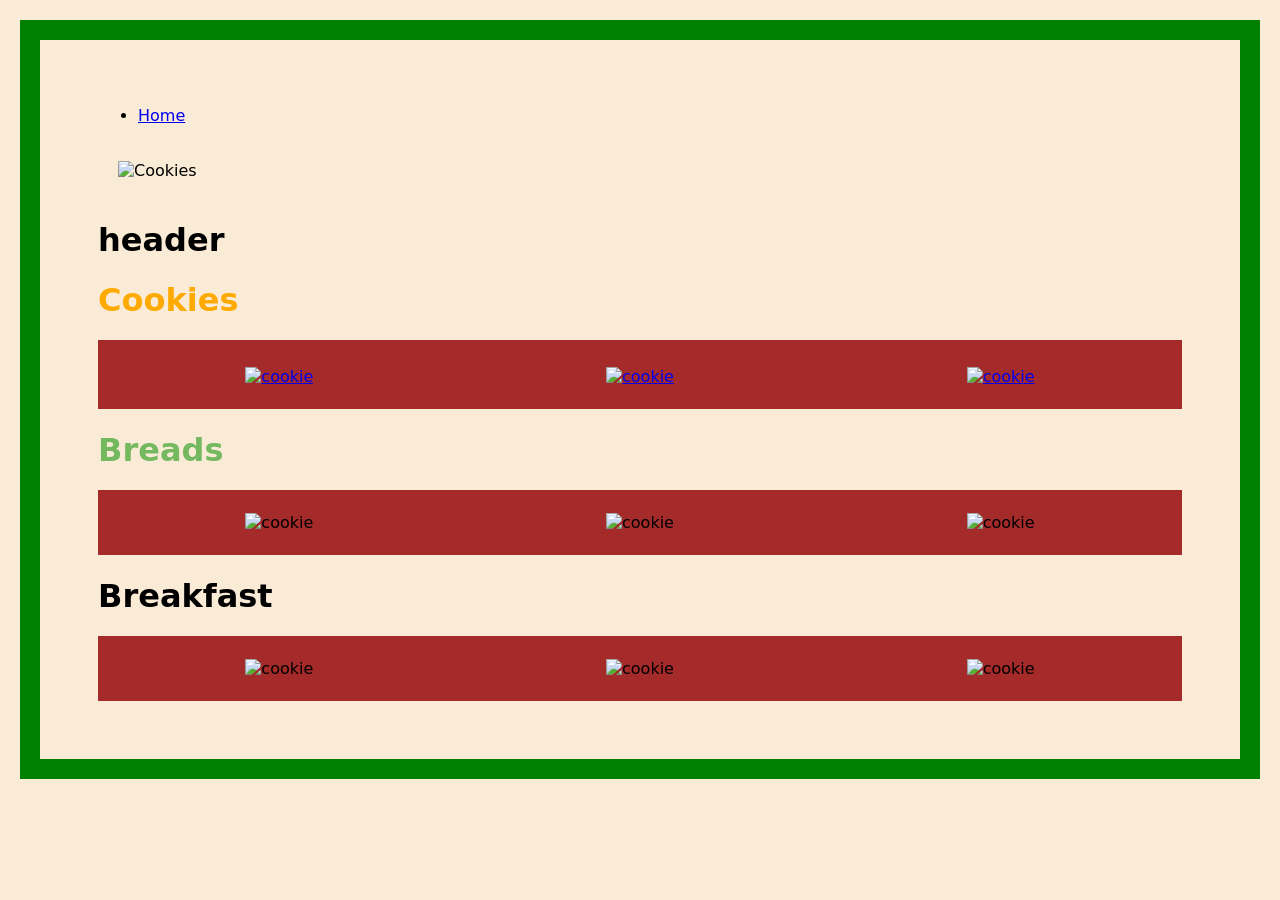
==== index.html @ fb281338 "added index" ====
<!DOCTYPE html>
<html lang="en">
<head>
    <meta charset="UTF-8">
    <meta name="viewport" content="width=device-width, initial-scale=1.0">
    <title>Assignment 7</title>
    <link rel="stylesheet" href="main.css">
    <link rel="shortcut icon" href="images/icon.png">
</head>

<header>
    <nav>
        <ul>
            <li><a href="index.html" target="_self">Home</a></li>
        </ul>
    </nav>
   <img src="images/chochip.jpg" alt="Cookies" height="400" width="800">
</header>
<body>
  <h1>header</h1> 
  <div id="table1">
    <table>        
        <thead>
             <tr>
                <th></th>
                <th></th>
                <th></th>
             </tr>
        </thead>
        <!-- Table body-->
         <tbody>
            <h1 id="cookie">Cookies</h1>
            <!--Table row for the body -->
            <tr>
                <!--table data cells size-->
                <td><a href="chip.html"><img src="images/Chocolatechip.jpg" alt="cookie" height="800" ></a></td>
                <td><a href="doodles.html"><img src="images/snickerdoodles.jpg" alt="cookie" height="800"></a></td>
                <td><a href="snowball.html"><img src="images/snowballcookie.jpg" alt="cookie" height="800"></a></td>
            </tr>
         </tbody>
         </table>
         <table>
         <tbody>
            <h1 id="breads">Breads</h1>
            <tr>
                <td><a><img src="images/milkbread1.jpg" alt="cookie" height="800"></a></td>
                <td><a><img src="images/hawaiianrolls.jpg" alt="cookie" height="800"></a></td>
                <td><a><img src="images/wheatbread.jpg" alt="cookie" height="800"></a></td>

            </tr>
            </tbody>
        </table>
        <table>
            <tbody>
                <h1 id="breakfast">Breakfast</h1>
            <tr>
                <td><a><img src="images/scone.jpg" alt="cookie" height="800"></a></td>
                <td><a><img src="images/pancake.jpg" alt="cookie" height="800"></a></td>
                <td><a><img src="images/FrenchToast.jpg" alt="cookie" height="800"></a></td>

            </tr>

         </tbody>
    </table>
</div> 
</body>
</html>
---- main.css ----
html{background-color: antiquewhite; 
    width: auto;
    border: 20px solid green;
    padding: 50px;
    margin: 20px;
font-family: system-ui, -apple-system, BlinkMacSystemFont, 'Segoe UI', Roboto, Oxygen, Ubuntu, Cantarell, 'Open Sans', 'Helvetica Neue', sans-serif;}
table{background-color: brown; width: 100%; text-align: center;}
#photo{background-color: rgb(151, 140, 127);}
.card{background-color: rgb(210, 140, 75);padding: 20px;}
img{padding: 20px;}
#cookie{color: rgb(255, 170, 0); ;}
#breads{color: rgb(116, 185, 96);}
aside {width: 75%; float: left;}
#photo ul{width: 50%; float: right;}
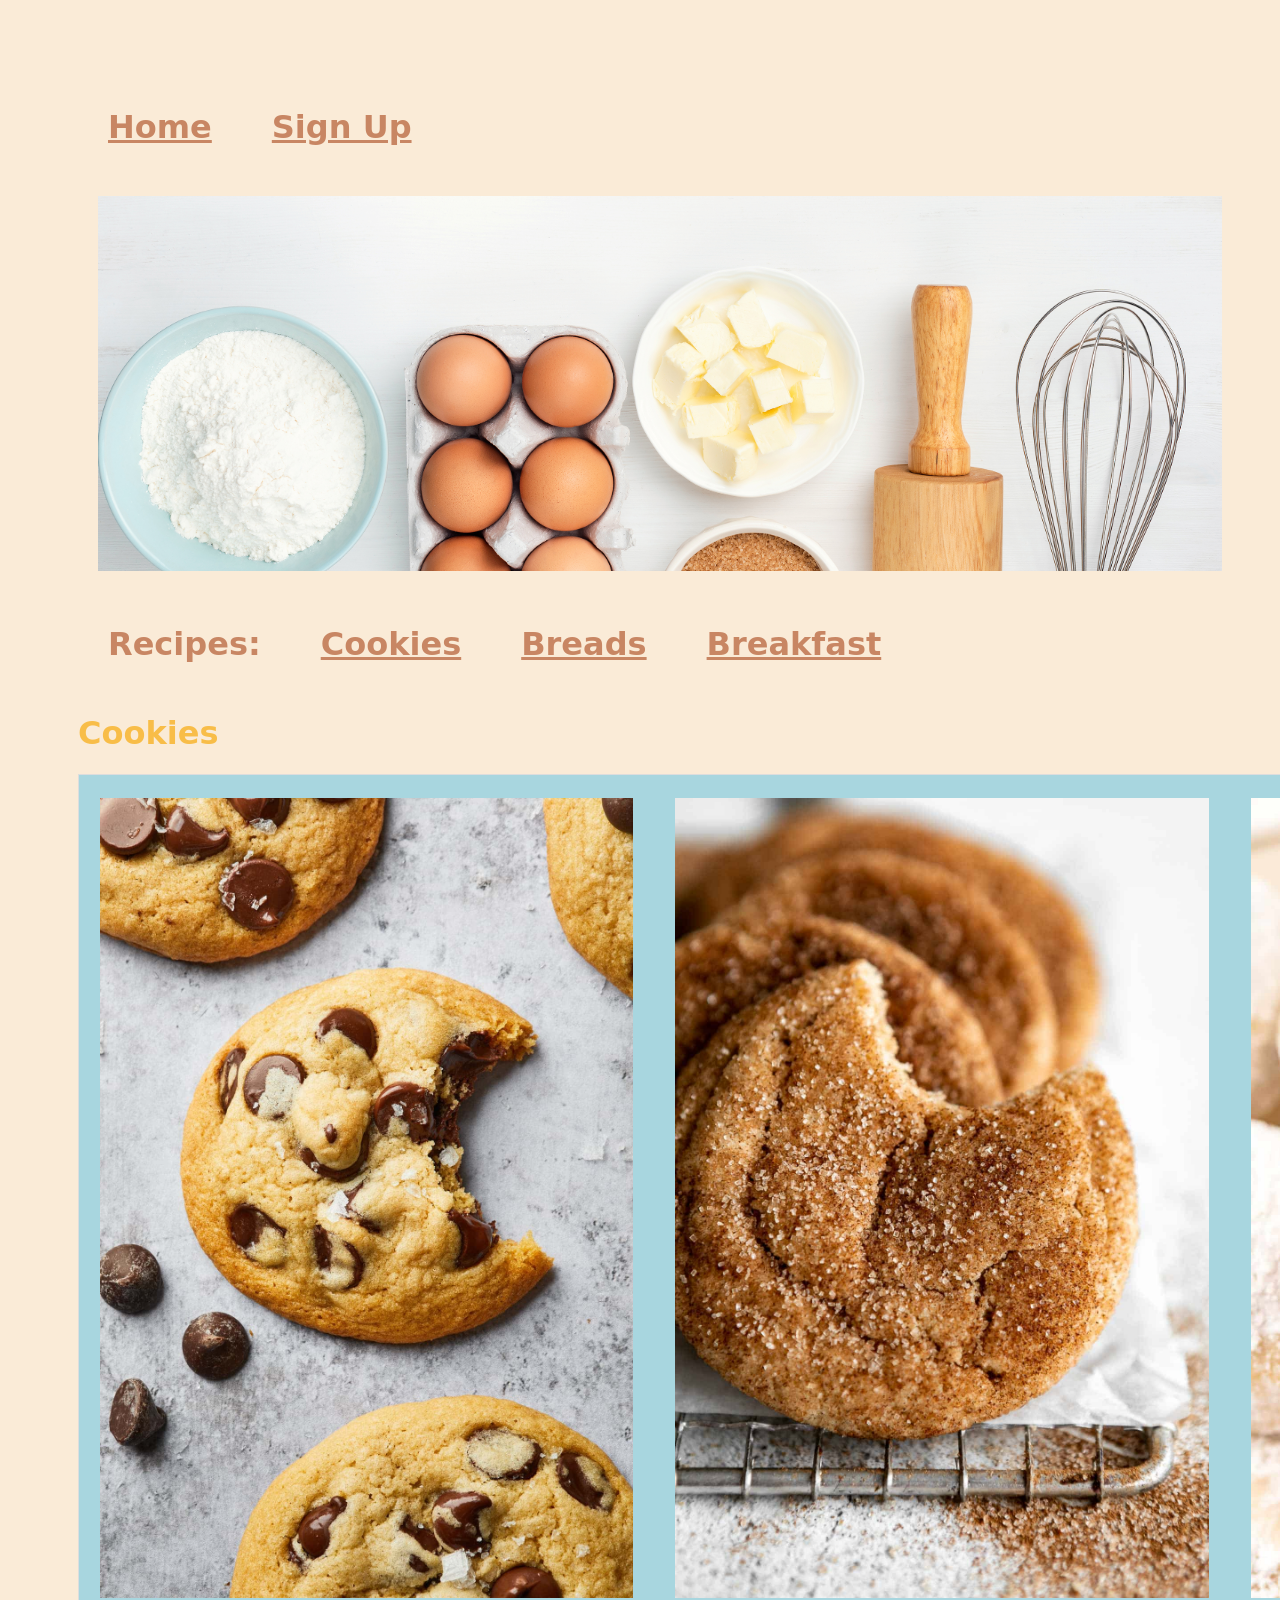
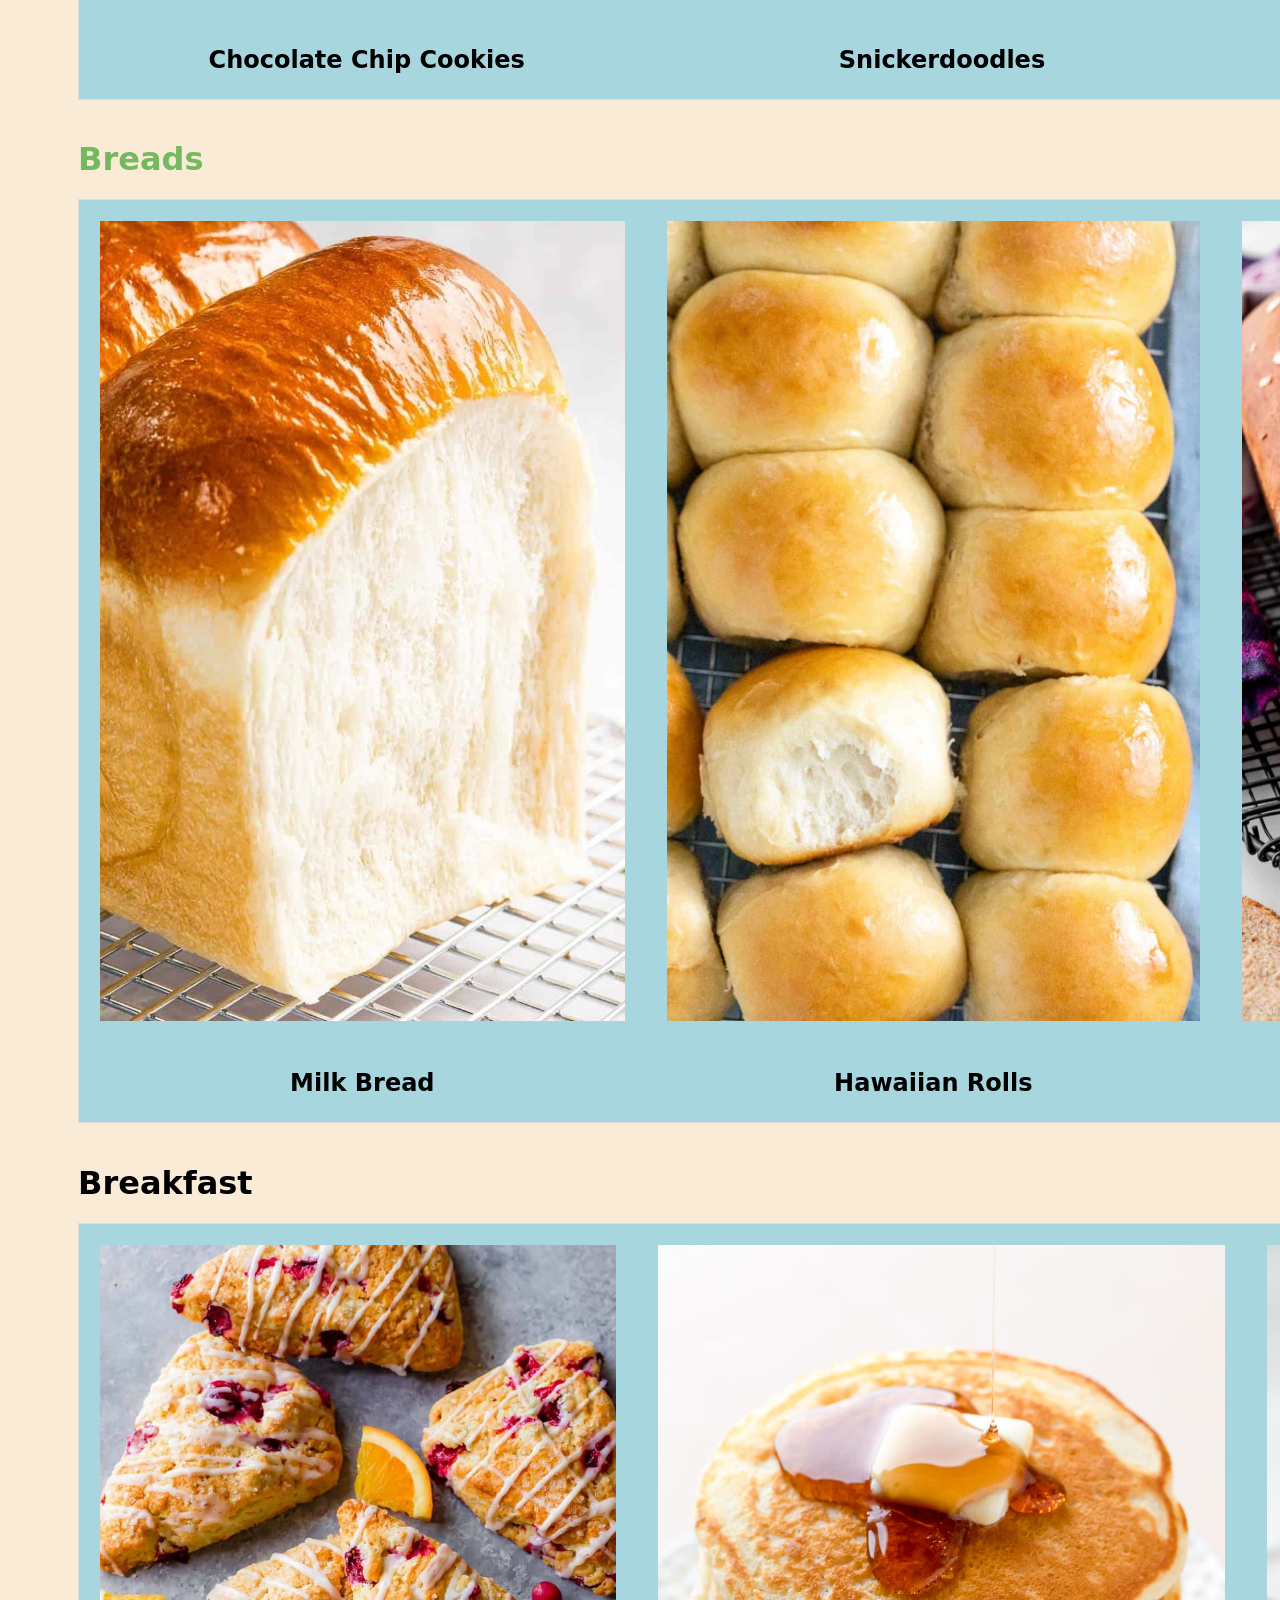
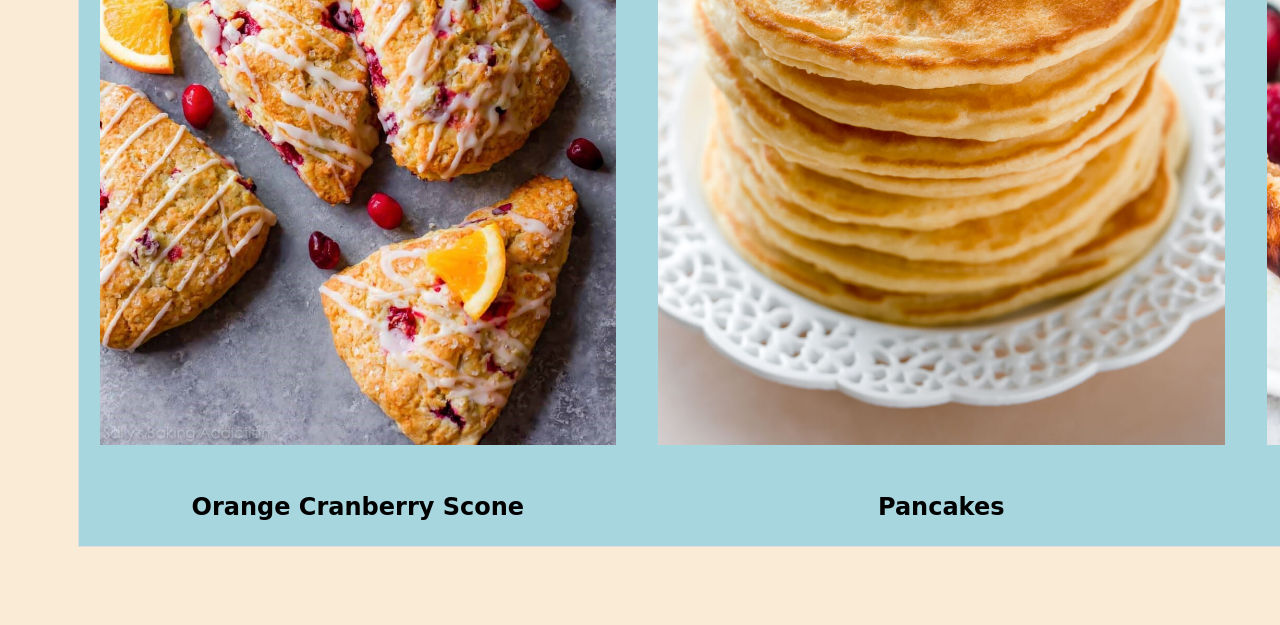
==== commit 32414481: "edit forms" ====
--- a/index.html
+++ b/index.html
@@ -9,17 +9,28 @@
 </head>
 
 <header>
-    <nav>
+    <nav class="links">
         <ul>
             <li><a href="index.html" target="_self">Home</a></li>
+            <li><a href="forms.html" target="_self">Sign Up</a></li>
         </ul>
     </nav>
-   <img src="images/chochip.jpg" alt="Cookies" height="400" width="800">
+   <img src="images/Design 20.png" alt="Cookies" width="100%">
 </header>
 <body>
-  <h1>header</h1> 
-  <div id="table1">
-    <table>        
+  
+
+  <nav class="links"> 
+    <ul>
+        <li>Recipes:</li> 
+        <li><a href="#cookie" >Cookies</a></li>
+        <li><a href="#breads">Breads</a></li>
+        <li><a href="#breakfast">Breakfast</a></li>
+    </ul>
+  </nav>
+
+  <div id="table">
+    <table>
         <thead>
              <tr>
                 <th></th>
@@ -33,30 +44,32 @@
             <!--Table row for the body -->
             <tr>
                 <!--table data cells size-->
-                <td><a href="chip.html"><img src="images/Chocolatechip.jpg" alt="cookie" height="800" ></a></td>
-                <td><a href="doodles.html"><img src="images/snickerdoodles.jpg" alt="cookie" height="800"></a></td>
-                <td><a href="snowball.html"><img src="images/snowballcookie.jpg" alt="cookie" height="800"></a></td>
+                <td><a href="chip.html"><img src="images/Chocolatechip.jpg" alt="cookie" height="800" ></a><h3>Chocolate Chip Cookies</h3> </td>
+                <td><a href="doodle.html"><img src="images/snickerdoodles.jpg" alt="cookie" height="800"></a><h3>Snickerdoodles</h3></td>
+                <td><a href="snowball.html"><img src="images/snowballcookie.jpg" alt="cookie" height="800"></a><h3>Snowball Cookie</h3></td>
             </tr>
          </tbody>
          </table>
+        <br>
          <table>
          <tbody>
             <h1 id="breads">Breads</h1>
             <tr>
-                <td><a><img src="images/milkbread1.jpg" alt="cookie" height="800"></a></td>
-                <td><a><img src="images/hawaiianrolls.jpg" alt="cookie" height="800"></a></td>
-                <td><a><img src="images/wheatbread.jpg" alt="cookie" height="800"></a></td>
+                <td><a href="milkbread.html"><img src="images/milkbread1.jpg" alt="white bread" height="800"></a><h3>Milk Bread</h3></td>
+                <td><a href="hrolls.html"><img src="images/hawaiianrolls.jpg" alt="bread rolls" height="800"></a><h3>Hawaiian Rolls</h3></td>
+                <td><a href="wheat.html"><img src="images/wheatbread.jpg" alt="wheat bread" height="800"></a><h3>Wheat Bread</h3></td>
 
             </tr>
             </tbody>
         </table>
+        <br>
         <table>
             <tbody>
                 <h1 id="breakfast">Breakfast</h1>
             <tr>
-                <td><a><img src="images/scone.jpg" alt="cookie" height="800"></a></td>
-                <td><a><img src="images/pancake.jpg" alt="cookie" height="800"></a></td>
-                <td><a><img src="images/FrenchToast.jpg" alt="cookie" height="800"></a></td>
+                <td><a href="scone.html"><img src="images/scone.jpg" alt="scones" height="800"></a><h3>Orange Cranberry Scone</h3></td>
+                <td><a href="pancakes.html"><img src="images/pancake.jpg" alt="pancakes" height="800"></a><h3>Pancakes</h3></td>
+                <td><a href="toast.html"><img src="images/FrenchToast.jpg" alt="French Toast" height="800"></a><h3>French Toast</h3></td>
 
             </tr>
 
--- a/main.css
+++ b/main.css
@@ -1,14 +1,31 @@
 html{background-color: antiquewhite; 
     width: auto;
-    border: 20px solid green;
     padding: 50px;
     margin: 20px;
 font-family: system-ui, -apple-system, BlinkMacSystemFont, 'Segoe UI', Roboto, Oxygen, Ubuntu, Cantarell, 'Open Sans', 'Helvetica Neue', sans-serif;}
-table{background-color: brown; width: 100%; text-align: center;}
+table{background-color: rgb(168, 214, 223); text-align: center;border-collapse: collapse;
+    width: 100%;
+    border: 1px solid #ddd;}
 #photo{background-color: rgb(151, 140, 127);}
-.card{background-color: rgb(210, 140, 75);padding: 20px;}
+.card{background-color: rgb(210, 140, 75);padding: 70px; font-size: x-large;}
 img{padding: 20px;}
-#cookie{color: rgb(255, 170, 0); ;}
+#cookie{color: rgb(248, 189, 72); ;}
 #breads{color: rgb(116, 185, 96);}
 aside {width: 75%; float: left;}
-#photo ul{width: 50%; float: right;}+#photo ul{width: 50%; float: right;}
+#photo ul {font-size: xx-large;}
+h3{font-size: x-large; font-weight: bolder;}
+h1{font-size: xx-large; }
+form,label,input{font-size: x-large;}
+nav{font-size: larger;font-weight: bolder;}
+#photo ul{margin-top: 300px;text-align: center;}
+.links li a{color: #c88663;}
+.links li {float: left; font-size: xx-large;
+    display: block;
+    color: #c88663;
+    text-align: center;
+    padding: 30px 30px;}
+.links ul{ list-style-type: none;
+    margin:  0;
+    padding: 0;
+    overflow: hidden;}
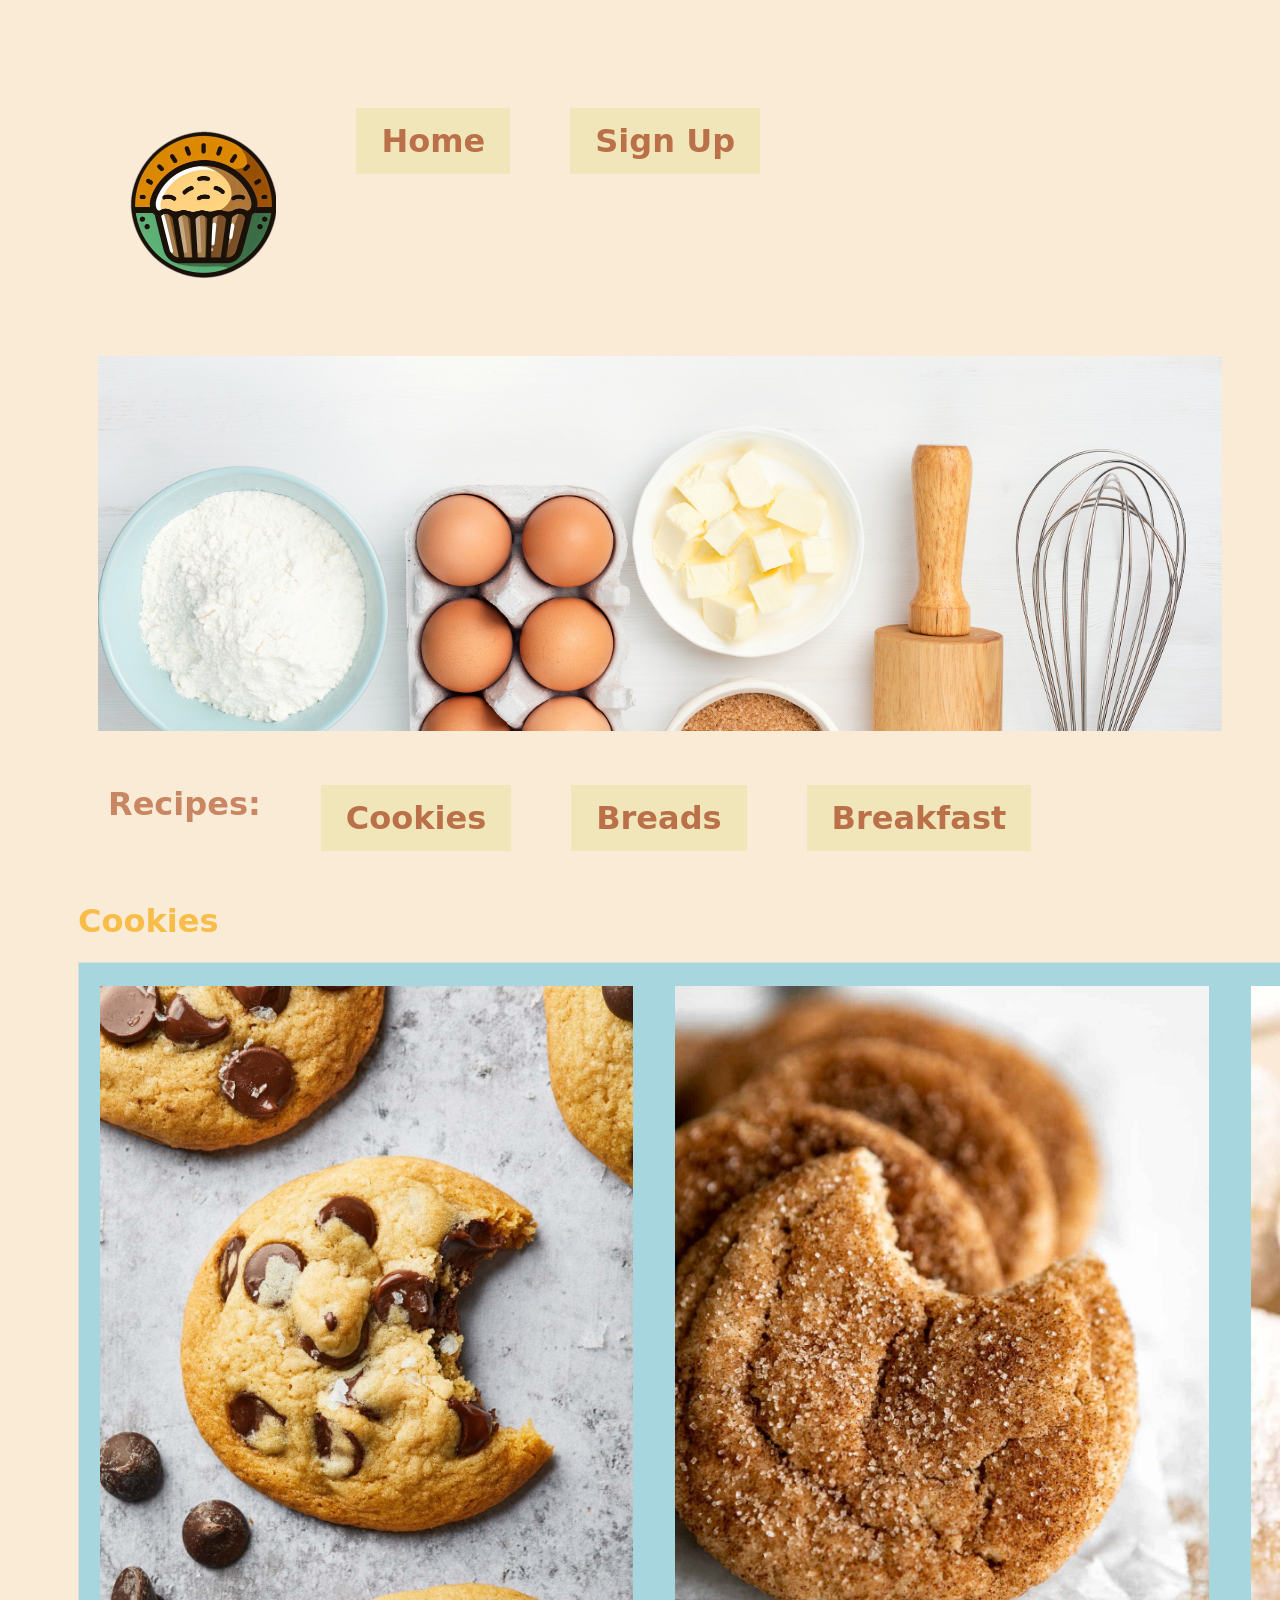
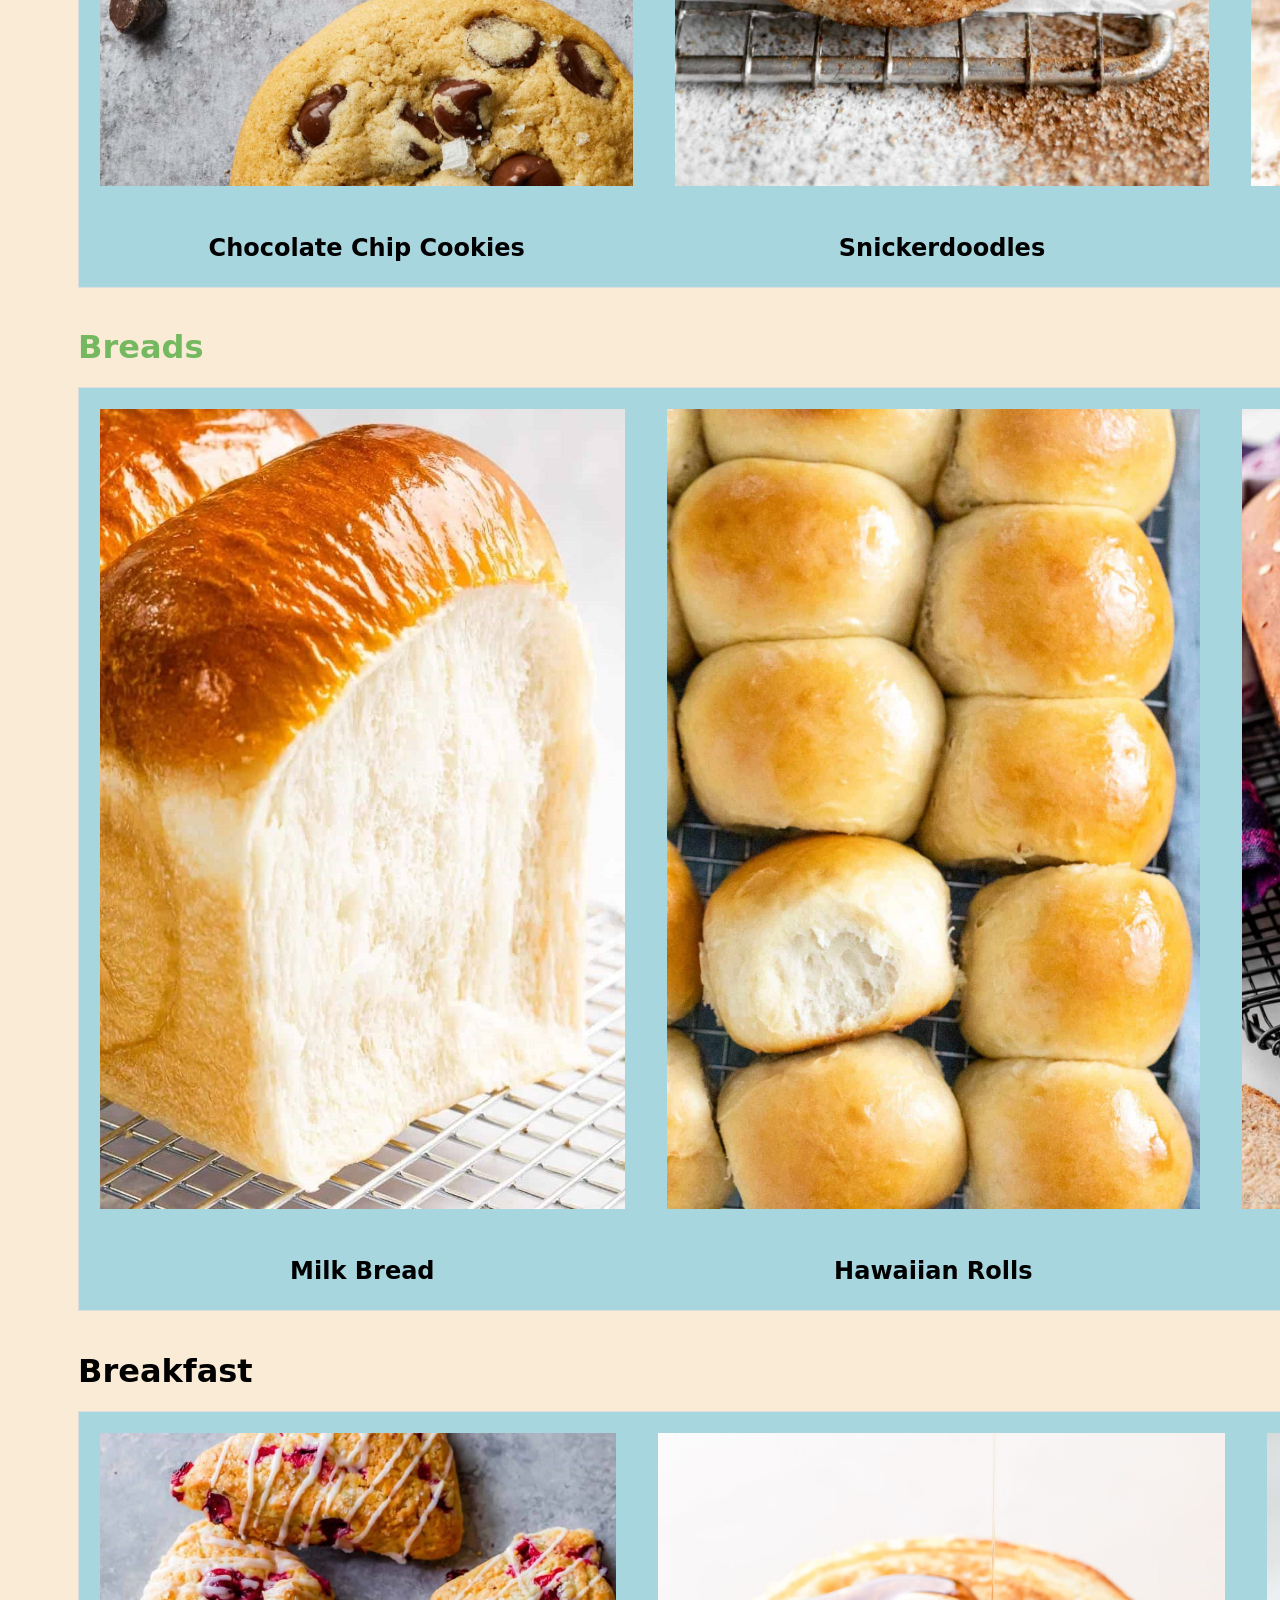
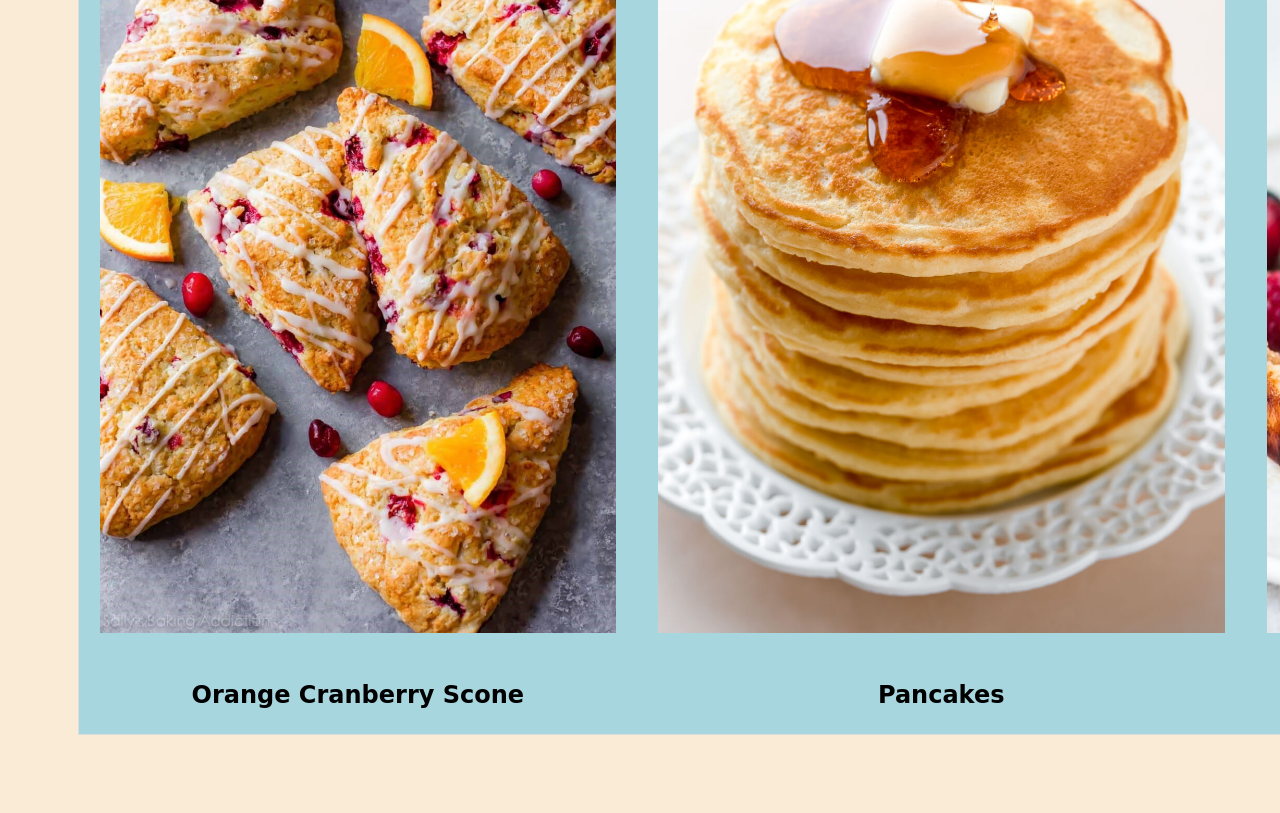
==== commit 871070c4: "edit img" ====
--- a/index.html
+++ b/index.html
@@ -11,7 +11,8 @@
 <header>
     <nav class="links">
         <ul>
-            <li><a href="index.html" target="_self">Home</a></li>
+            <li><img src="images/icon.png" alt="icon" height="150"></li>
+            <li ><a href="index.html" target="_self">Home</a></li>
             <li><a href="forms.html" target="_self">Sign Up</a></li>
         </ul>
     </nav>
--- a/main.css
+++ b/main.css
@@ -19,7 +19,7 @@
 form,label,input{font-size: x-large;}
 nav{font-size: larger;font-weight: bolder;}
 #photo ul{margin-top: 300px;text-align: center;}
-.links li a{color: #c88663;}
+.links li a{color: #ba7048;}
 .links li {float: left; font-size: xx-large;
     display: block;
     color: #c88663;
@@ -28,4 +28,11 @@
 .links ul{ list-style-type: none;
     margin:  0;
     padding: 0;
-    overflow: hidden;}+    overflow: hidden;}
+  .links a{
+        background-color: #f0e6b6da;
+        padding: 14px 25px;
+        text-align: center;
+        text-decoration: none;
+        display: inline-block;
+      }
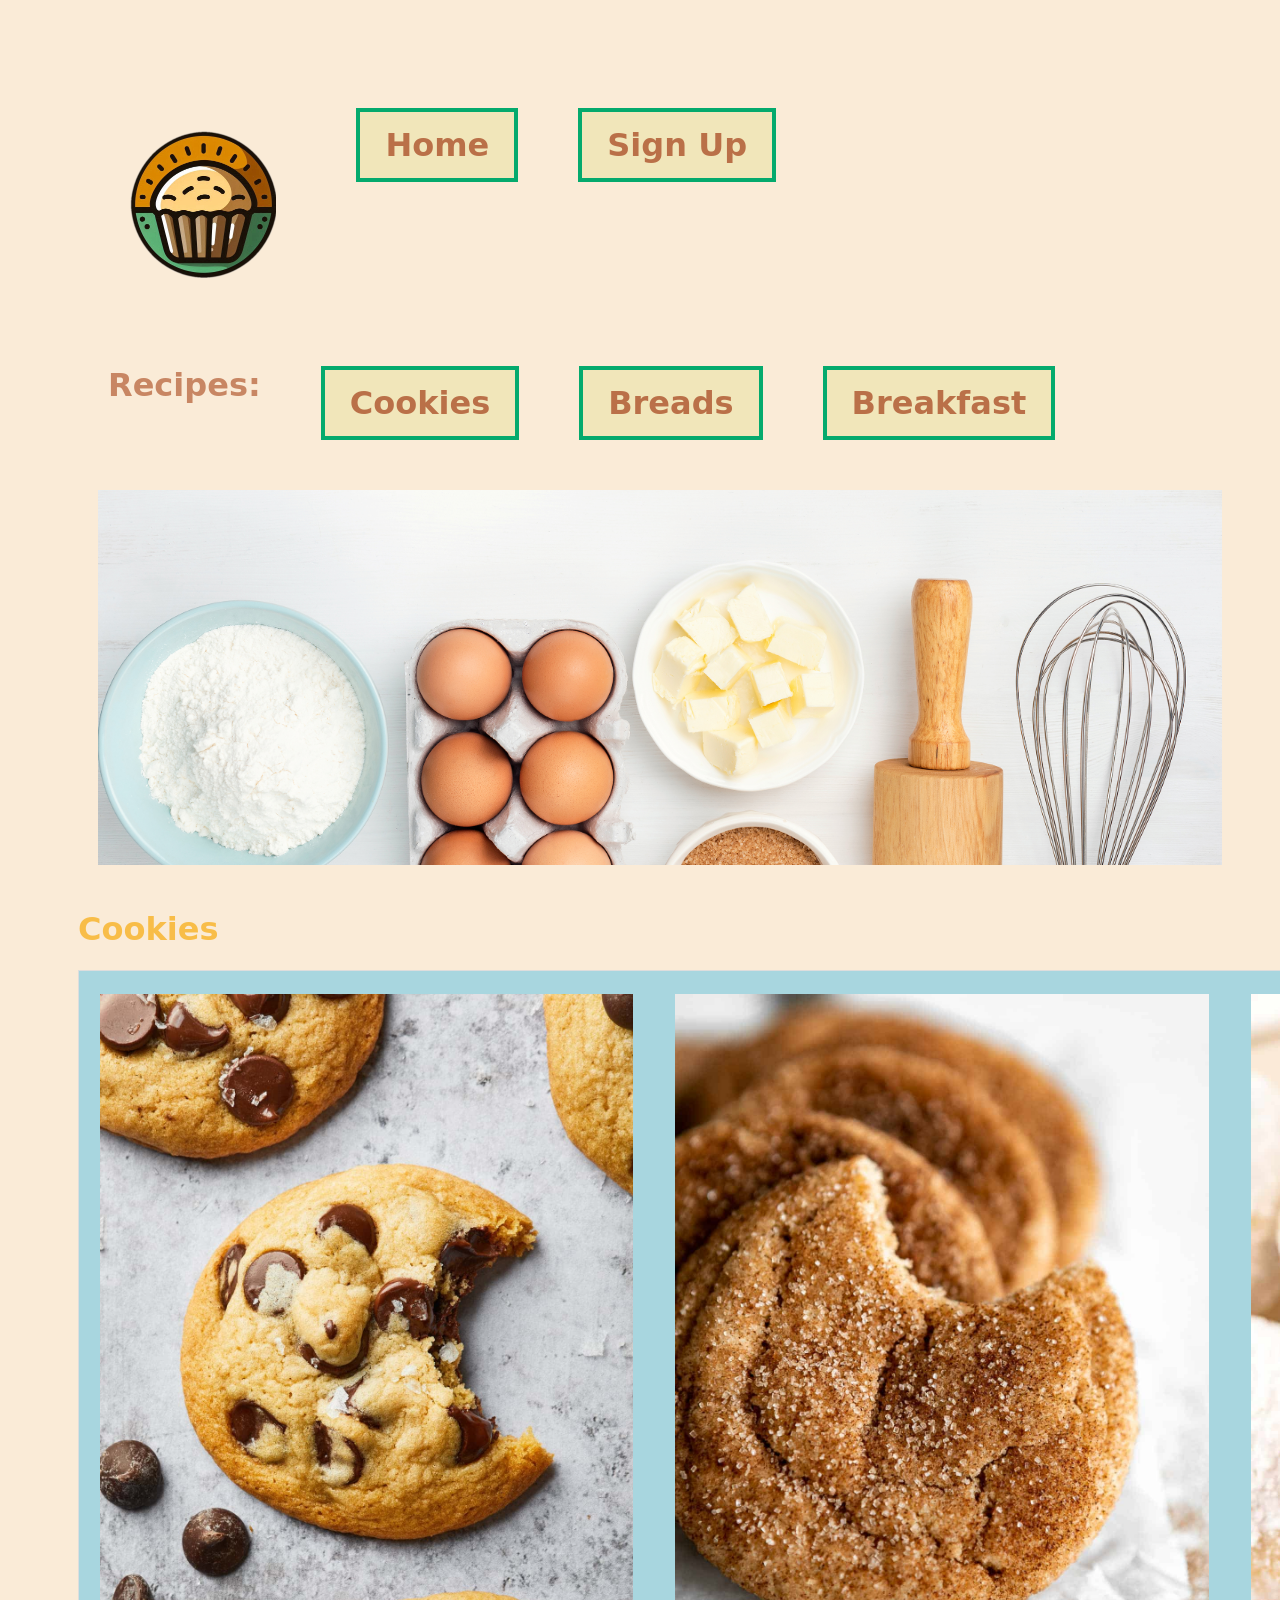
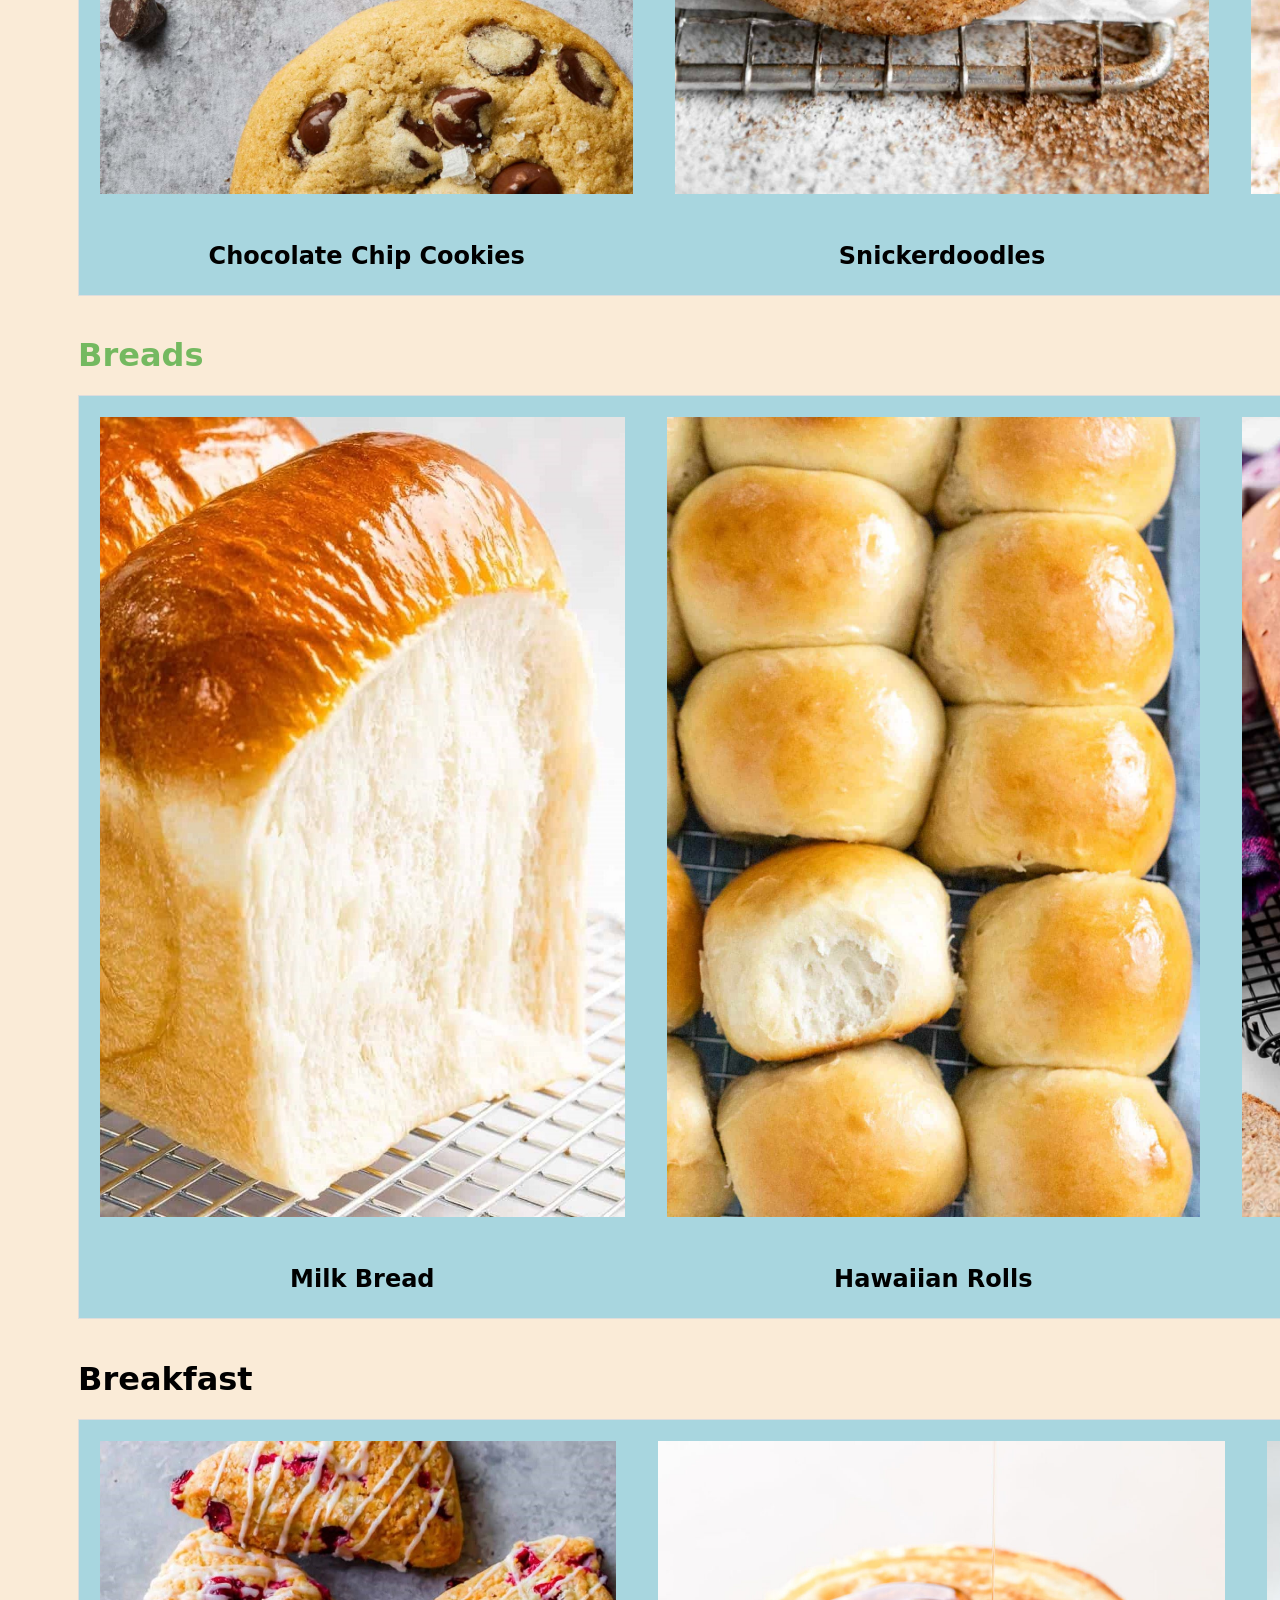
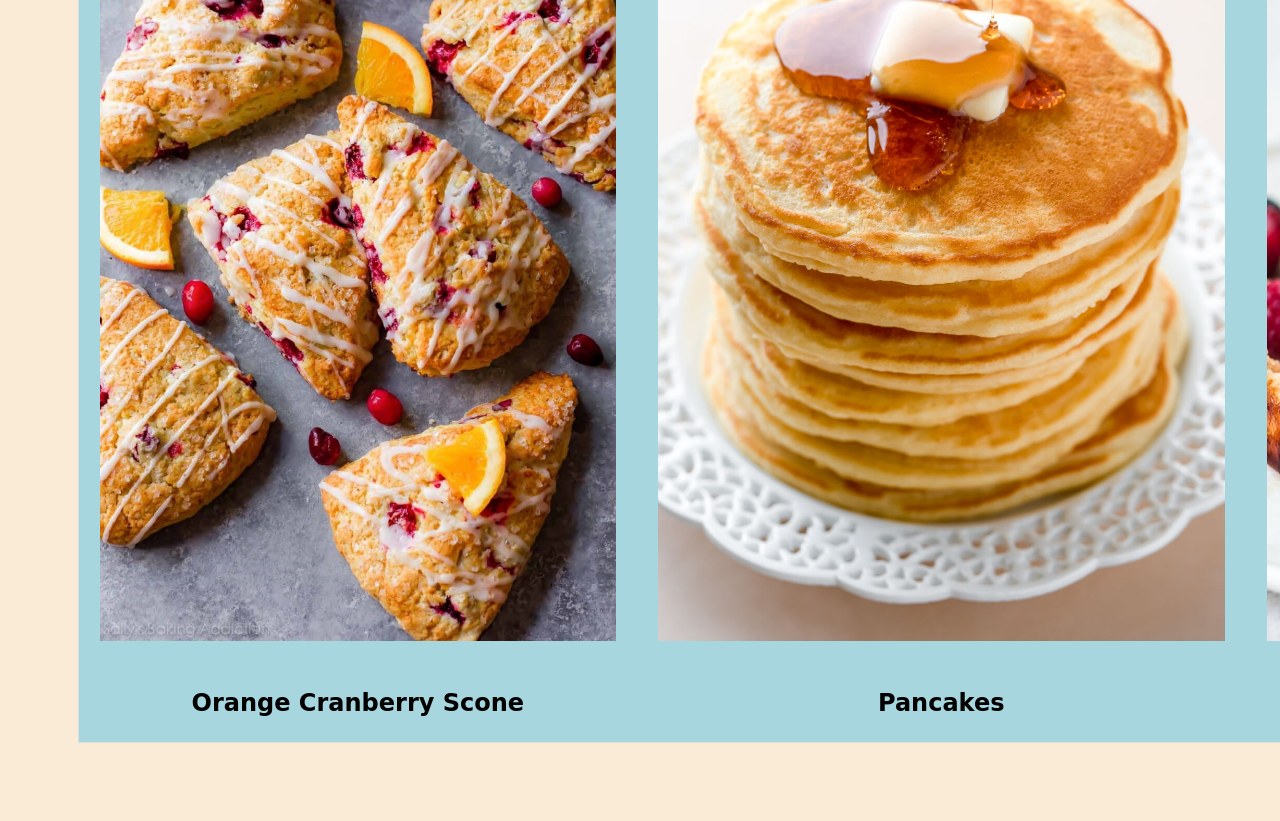
==== commit 24aae412: "added 9 html pages" ====
--- a/index.html
+++ b/index.html
@@ -6,6 +6,7 @@
     <title>Assignment 7</title>
     <link rel="stylesheet" href="main.css">
     <link rel="shortcut icon" href="images/icon.png">
+    
 </head>
 
 <header>
@@ -16,19 +17,17 @@
             <li><a href="forms.html" target="_self">Sign Up</a></li>
         </ul>
     </nav>
-   <img src="images/Design 20.png" alt="Cookies" width="100%">
+        <nav class="links"> 
+            <ul>
+                <li>Recipes:</li> 
+                <li><a href="index.html#cookie" target="_self">Cookies</a></li>
+                <li><a href="index.html#breads" target="_self">Breads</a></li>
+                <li><a href="index.html#breakfast" target="_self">Breakfast</a></li>
+            </ul>
+   </nav>
+     <img src="images/Design 20.png" alt="Cookies" width="100%">
 </header>
 <body>
-  
-
-  <nav class="links"> 
-    <ul>
-        <li>Recipes:</li> 
-        <li><a href="#cookie" >Cookies</a></li>
-        <li><a href="#breads">Breads</a></li>
-        <li><a href="#breakfast">Breakfast</a></li>
-    </ul>
-  </nav>
 
   <div id="table">
     <table>
--- a/main.css
+++ b/main.css
@@ -2,24 +2,37 @@
     width: auto;
     padding: 50px;
     margin: 20px;
-font-family: system-ui, -apple-system, BlinkMacSystemFont, 'Segoe UI', Roboto, Oxygen, Ubuntu, Cantarell, 'Open Sans', 'Helvetica Neue', sans-serif;}
+font-family:system-ui, -apple-system, BlinkMacSystemFont, 'Segoe UI', Roboto, Oxygen, Ubuntu, Cantarell, 'Open Sans', 'Helvetica Neue', sans-serif;}
+img{padding: 20px;}
+
 table{background-color: rgb(168, 214, 223); text-align: center;border-collapse: collapse;
     width: 100%;
     border: 1px solid #ddd;}
-#photo{background-color: rgb(151, 140, 127);}
-.card{background-color: rgb(210, 140, 75);padding: 70px; font-size: x-large;}
-img{padding: 20px;}
+.card{background-color: rgb(210, 140, 75);
+    padding: 70px; font-size: x-large;}
+
 #cookie{color: rgb(248, 189, 72); ;}
 #breads{color: rgb(116, 185, 96);}
+#photo{background-color: rgb(151, 140, 127);}
+#photo ul{margin-top: 300px;
+    text-align: center;
+    width: 50%;
+    float: right;font-size: xx-large;}
+
+h3{font-size: x-large; font-weight: bolder;}
+
+h1{font-size: xx-large; }
+
+form,label,input{font-size: x-large; text-align: center;}
 aside {width: 75%; float: left;}
-#photo ul{width: 50%; float: right;}
-#photo ul {font-size: xx-large;}
-h3{font-size: x-large; font-weight: bolder;}
-h1{font-size: xx-large; }
-form,label,input{font-size: x-large;}
+
 nav{font-size: larger;font-weight: bolder;}
-#photo ul{margin-top: 300px;text-align: center;}
-.links li a{color: #ba7048;}
+.links li a{color: #ba7048; background-color: #f0e6b6da;
+    padding: 14px 25px;
+    text-align: center;
+    text-decoration: none;
+    display: inline-block;
+    border: 4px solid #04AA6D;}
 .links li {float: left; font-size: xx-large;
     display: block;
     color: #c88663;
@@ -29,10 +42,5 @@
     margin:  0;
     padding: 0;
     overflow: hidden;}
-  .links a{
-        background-color: #f0e6b6da;
-        padding: 14px 25px;
-        text-align: center;
-        text-decoration: none;
-        display: inline-block;
-      }+
+      
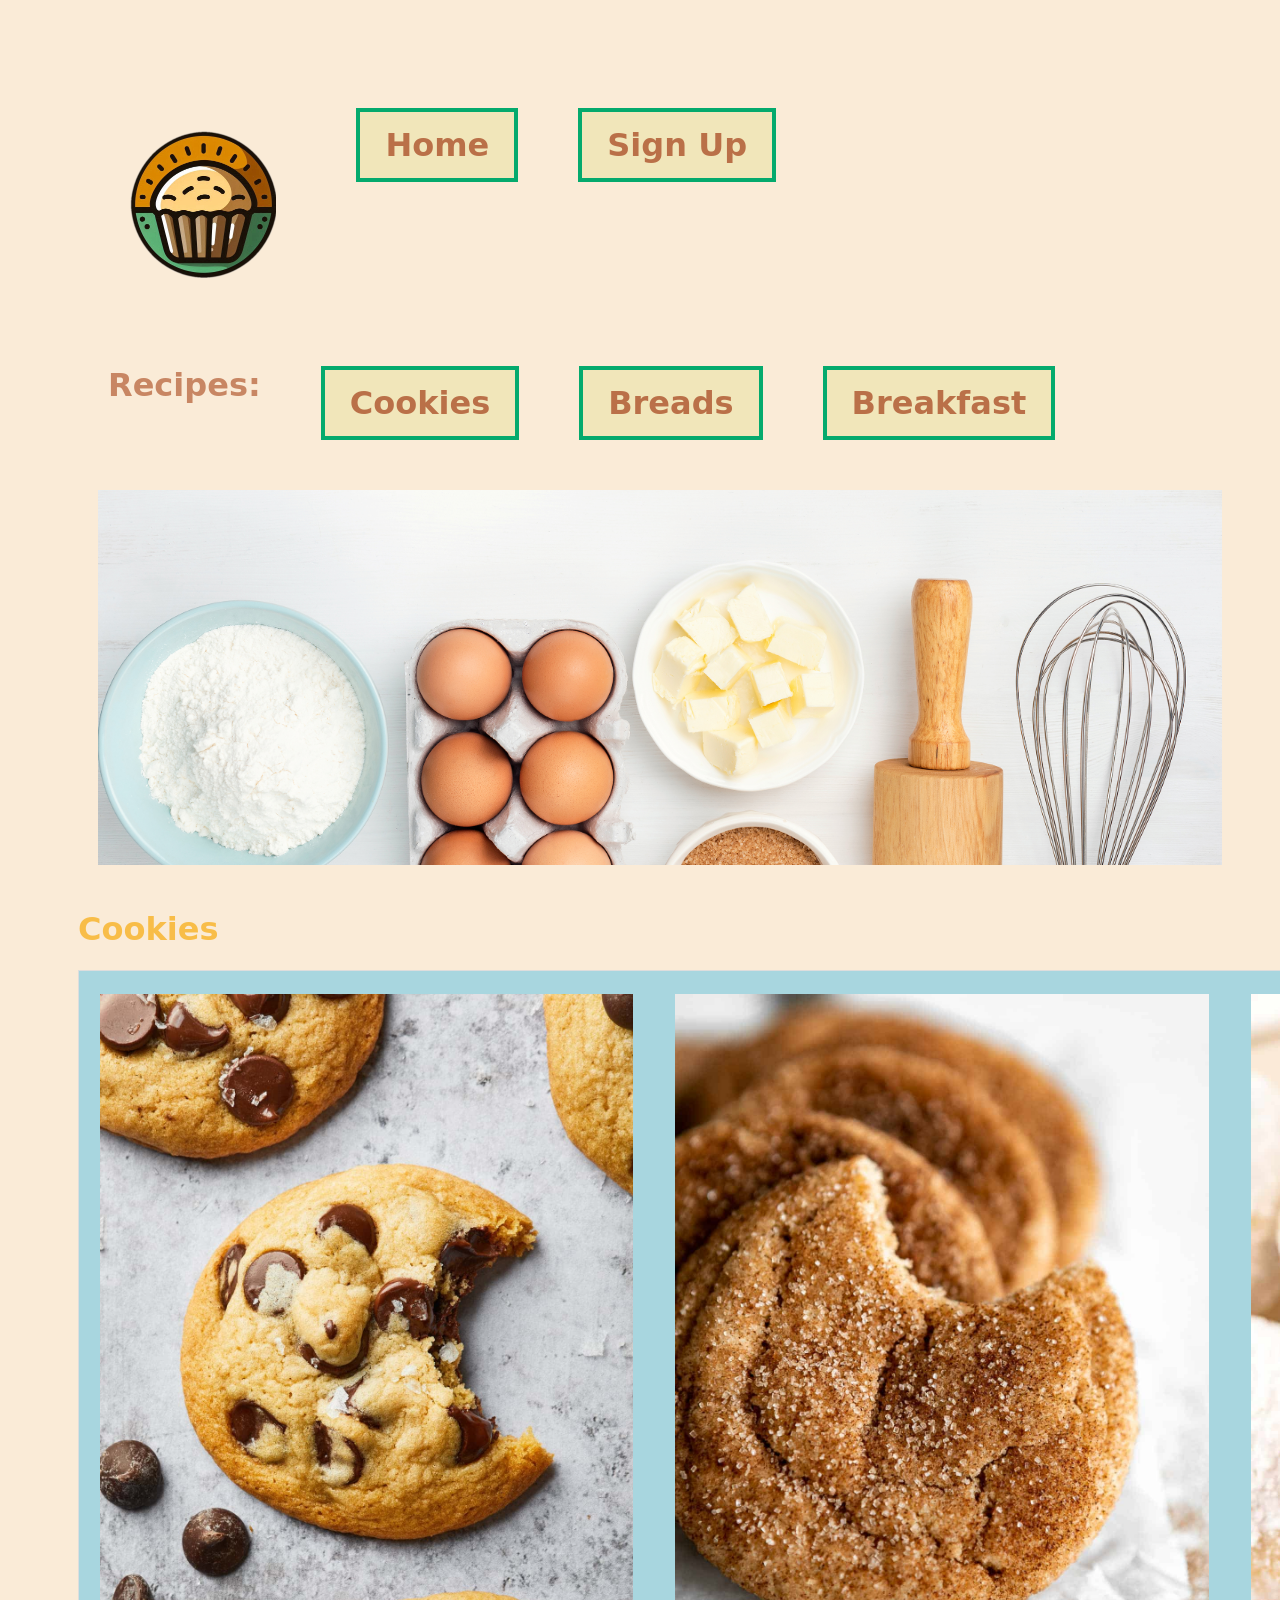
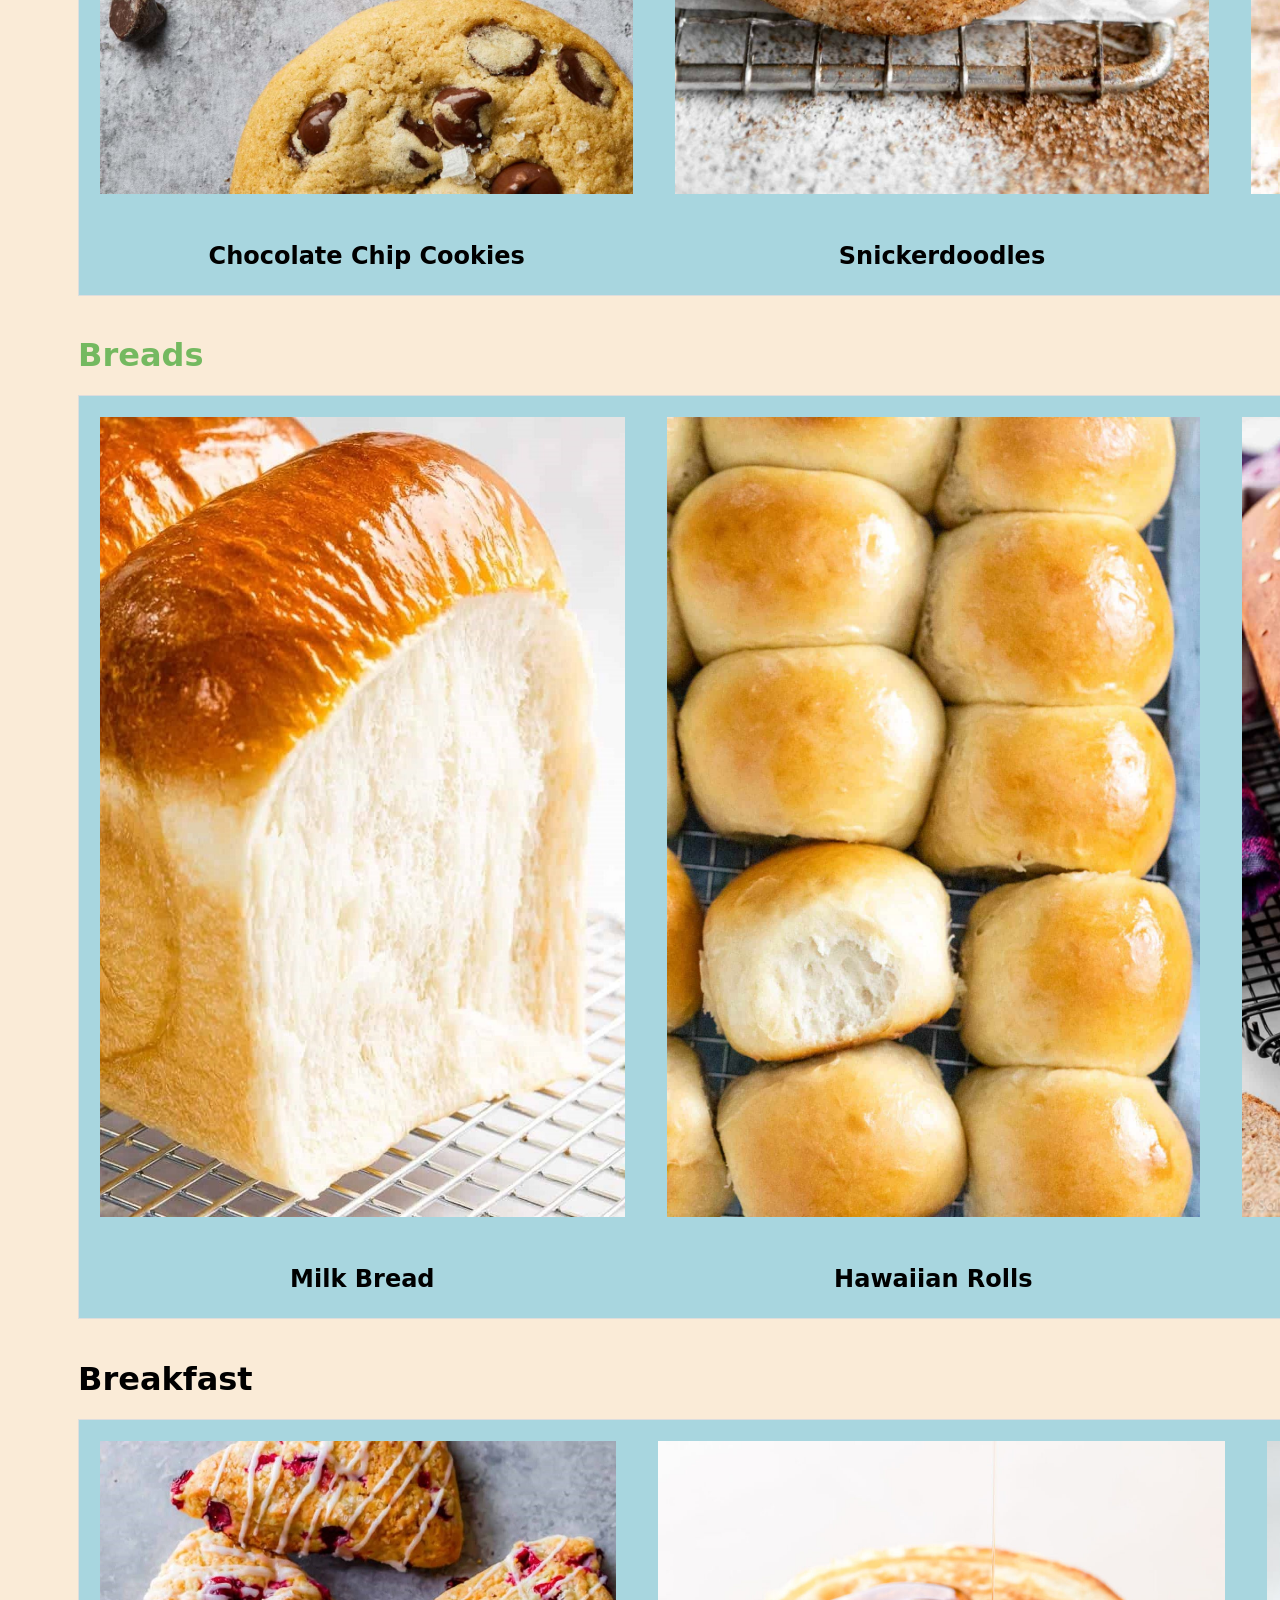
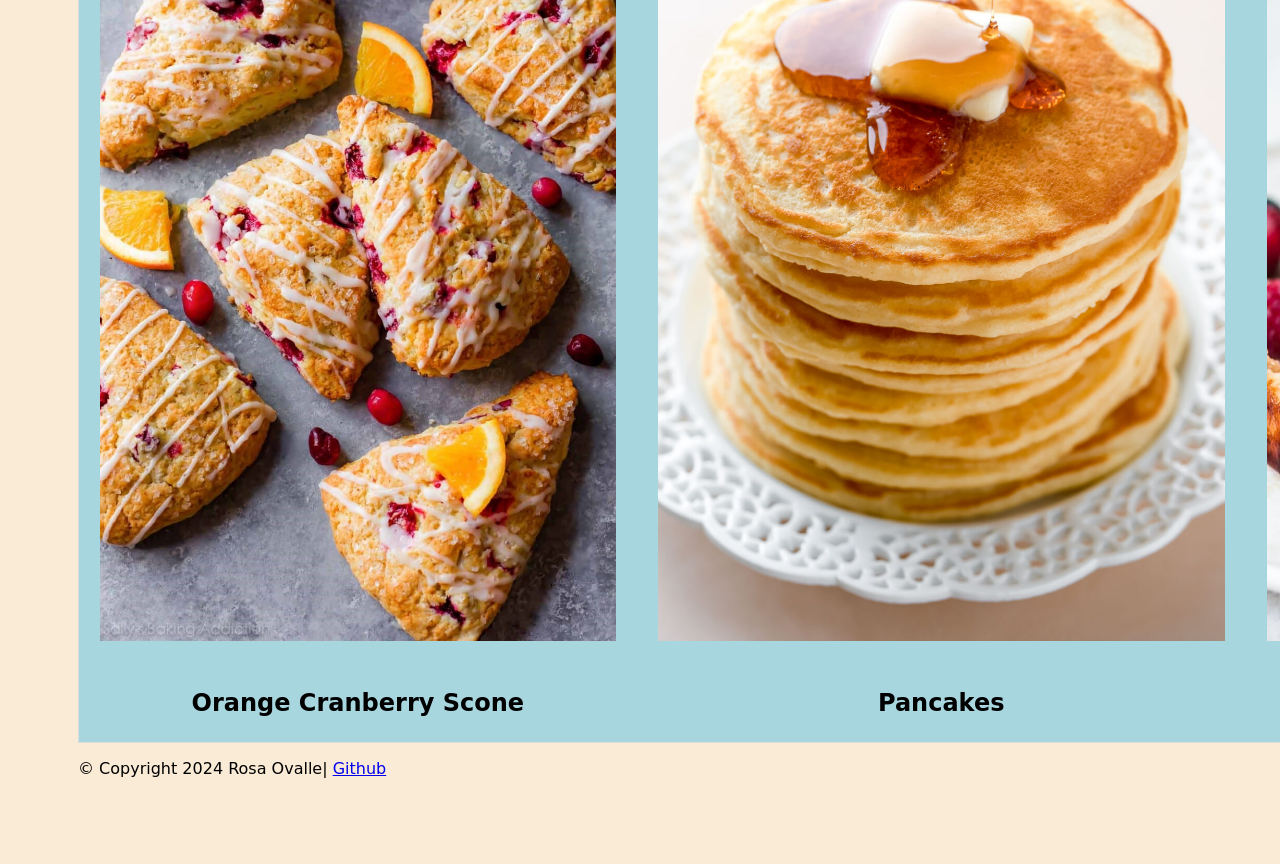
==== commit 16118f2a: "added notes" ====
--- a/index.html
+++ b/index.html
@@ -10,16 +10,16 @@
 </head>
 
 <header>
-    <nav class="links">
+    <nav class="links"><!--nav menus-->
         <ul>
             <li><img src="images/icon.png" alt="icon" height="150"></li>
             <li ><a href="index.html" target="_self">Home</a></li>
             <li><a href="forms.html" target="_self">Sign Up</a></li>
         </ul>
     </nav>
-        <nav class="links"> 
+        <nav class="links"> <!--nav under logo-->
             <ul>
-                <li>Recipes:</li> 
+                <li>Recipes:</li> <!--links to in page sections-->
                 <li><a href="index.html#cookie" target="_self">Cookies</a></li>
                 <li><a href="index.html#breads" target="_self">Breads</a></li>
                 <li><a href="index.html#breakfast" target="_self">Breakfast</a></li>
@@ -41,9 +41,8 @@
         <!-- Table body-->
          <tbody>
             <h1 id="cookie">Cookies</h1>
-            <!--Table row for the body -->
             <tr>
-                <!--table data cells size-->
+                <!--table cells -->
                 <td><a href="chip.html"><img src="images/Chocolatechip.jpg" alt="cookie" height="800" ></a><h3>Chocolate Chip Cookies</h3> </td>
                 <td><a href="doodle.html"><img src="images/snickerdoodles.jpg" alt="cookie" height="800"></a><h3>Snickerdoodles</h3></td>
                 <td><a href="snowball.html"><img src="images/snowballcookie.jpg" alt="cookie" height="800"></a><h3>Snowball Cookie</h3></td>
@@ -52,7 +51,7 @@
          </table>
         <br>
          <table>
-         <tbody>
+         <tbody><!--table2-->
             <h1 id="breads">Breads</h1>
             <tr>
                 <td><a href="milkbread.html"><img src="images/milkbread1.jpg" alt="white bread" height="800"></a><h3>Milk Bread</h3></td>
@@ -63,7 +62,7 @@
             </tbody>
         </table>
         <br>
-        <table>
+        <table><!--table 3-->
             <tbody>
                 <h1 id="breakfast">Breakfast</h1>
             <tr>
@@ -76,5 +75,9 @@
          </tbody>
     </table>
 </div> 
+<footer><!--linked git-->
+    <p>&copy; Copyright 2024 Rosa Ovalle| <a href="https://github.com/Rovall03" target="_blank">Github</a></p>
+
+</footer>
 </body>
 </html>
--- a/main.css
+++ b/main.css
@@ -1,30 +1,15 @@
+/*affects all pages*/
 html{background-color: antiquewhite; 
     width: auto;
     padding: 50px;
     margin: 20px;
 font-family:system-ui, -apple-system, BlinkMacSystemFont, 'Segoe UI', Roboto, Oxygen, Ubuntu, Cantarell, 'Open Sans', 'Helvetica Neue', sans-serif;}
+
 img{padding: 20px;}
-
-table{background-color: rgb(168, 214, 223); text-align: center;border-collapse: collapse;
-    width: 100%;
-    border: 1px solid #ddd;}
-.card{background-color: rgb(210, 140, 75);
-    padding: 70px; font-size: x-large;}
-
-#cookie{color: rgb(248, 189, 72); ;}
-#breads{color: rgb(116, 185, 96);}
-#photo{background-color: rgb(151, 140, 127);}
-#photo ul{margin-top: 300px;
-    text-align: center;
-    width: 50%;
-    float: right;font-size: xx-large;}
-
+ 
 h3{font-size: x-large; font-weight: bolder;}
 
-h1{font-size: xx-large; }
-
-form,label,input{font-size: x-large; text-align: center;}
-aside {width: 75%; float: left;}
+h1{font-size: xx-large; } 
 
 nav{font-size: larger;font-weight: bolder;}
 .links li a{color: #ba7048; background-color: #f0e6b6da;
@@ -43,4 +28,31 @@
     padding: 0;
     overflow: hidden;}
 
+
+
+/*recipe cards*/
+.card{background-color: rgb(210, 140, 75);
+    padding: 70px; font-size: x-large;}
+
+    #photo{background-color: rgb(151, 140, 127);}
+
+    #photo ul{margin-top: 300px;
+    text-align: center;
+    width: 50%;
+    float: right;font-size: xx-large;}
+
+    /*Table color blue*/
+table{background-color: rgb(168, 214, 223); text-align: center;border-collapse: collapse;
+    width: 100%;
+    border: 1px solid #ddd;}
+   
+/* text color on headers for sections index page*/
+#cookie{color: rgb(248, 189, 72); ;}
+#breads{color: rgb(116, 185, 96);}
+
+/* form*/
+form,label,input{font-size: x-large; text-align: center;}
+aside {width: 75%; float: left;}
+
+
       
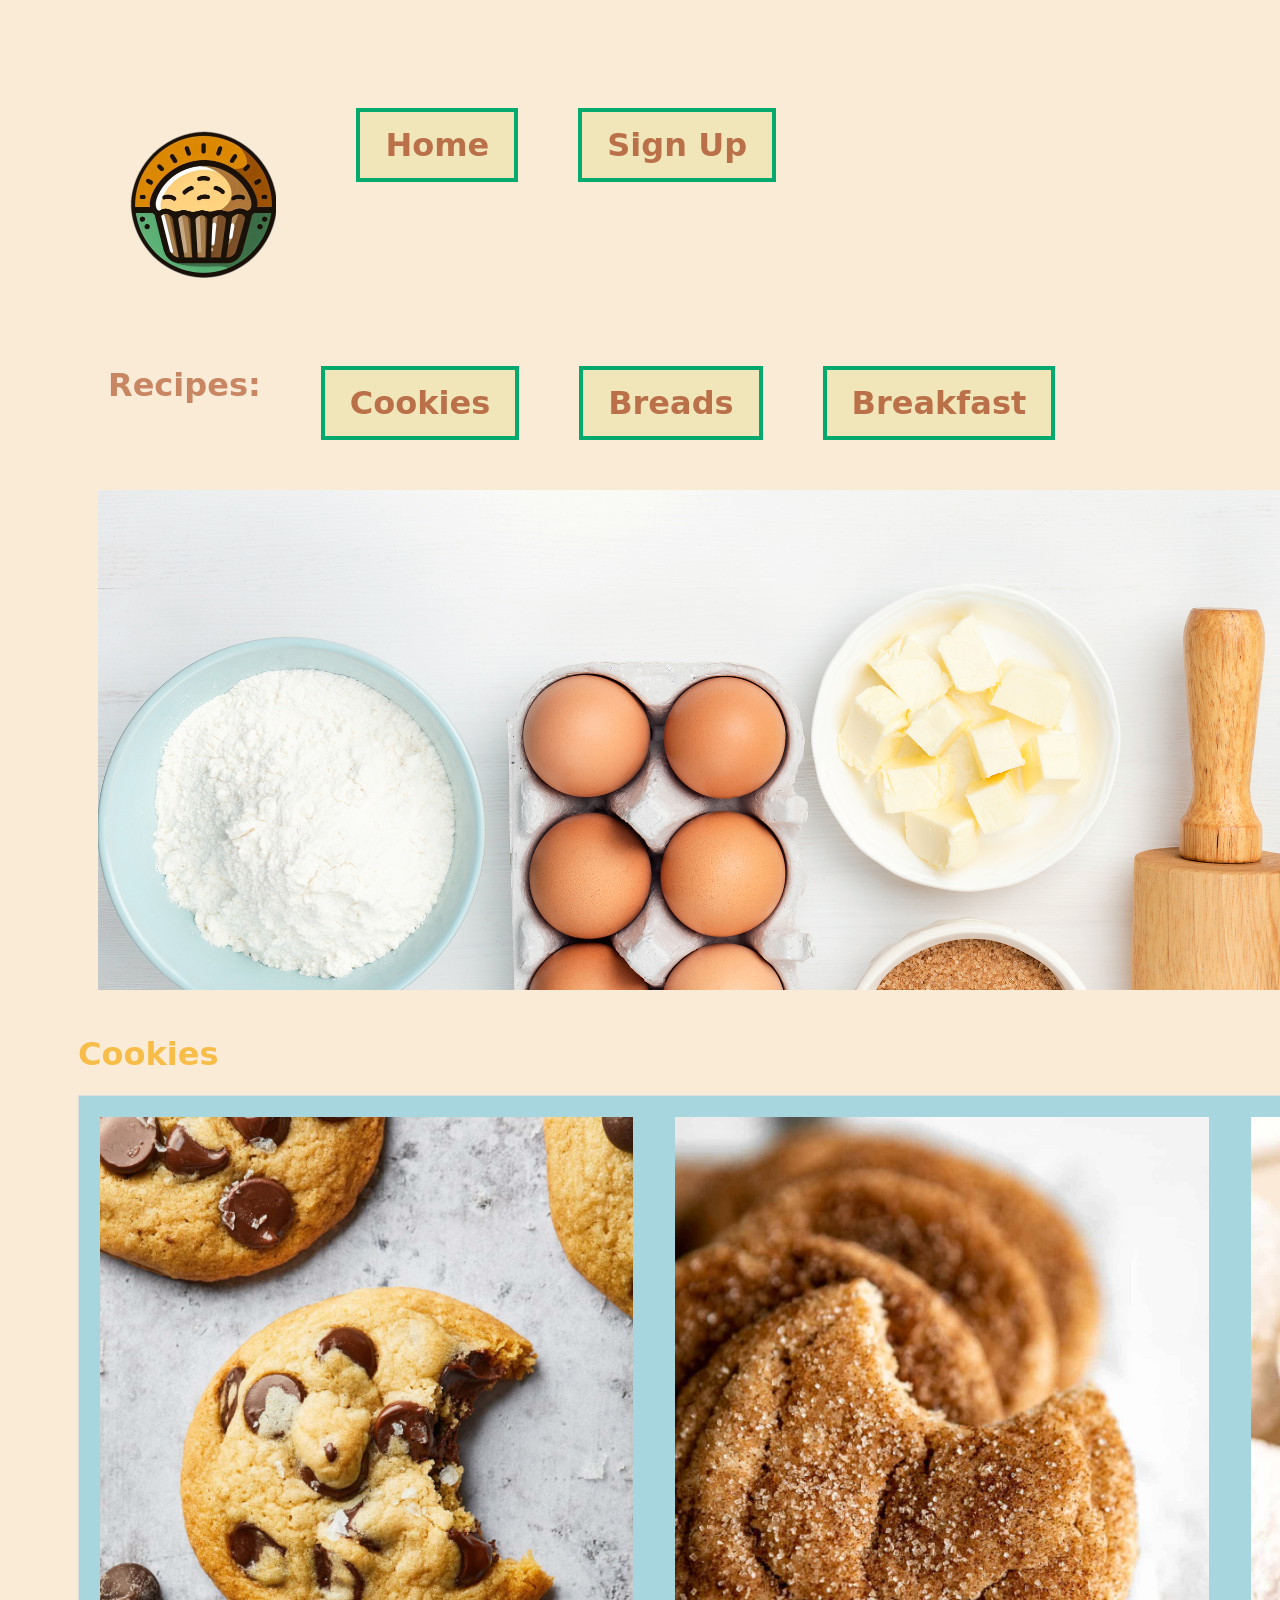
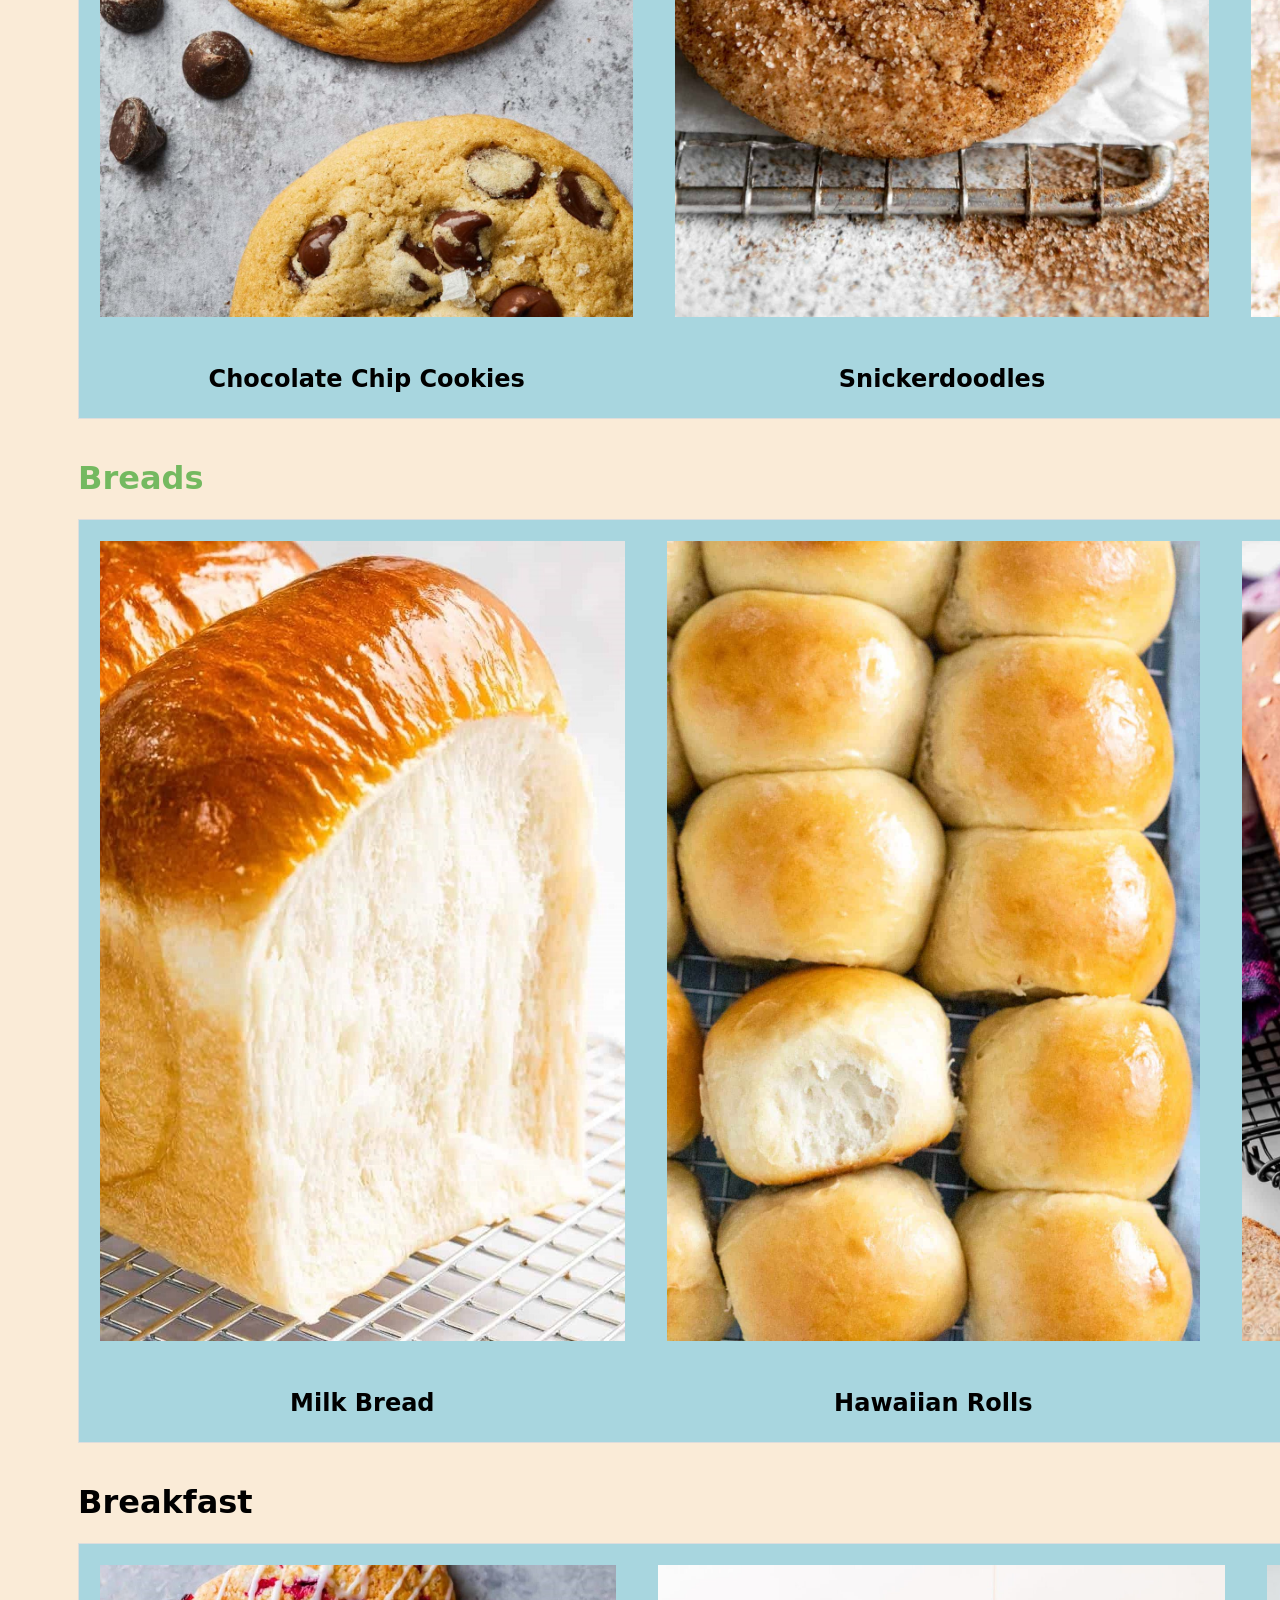
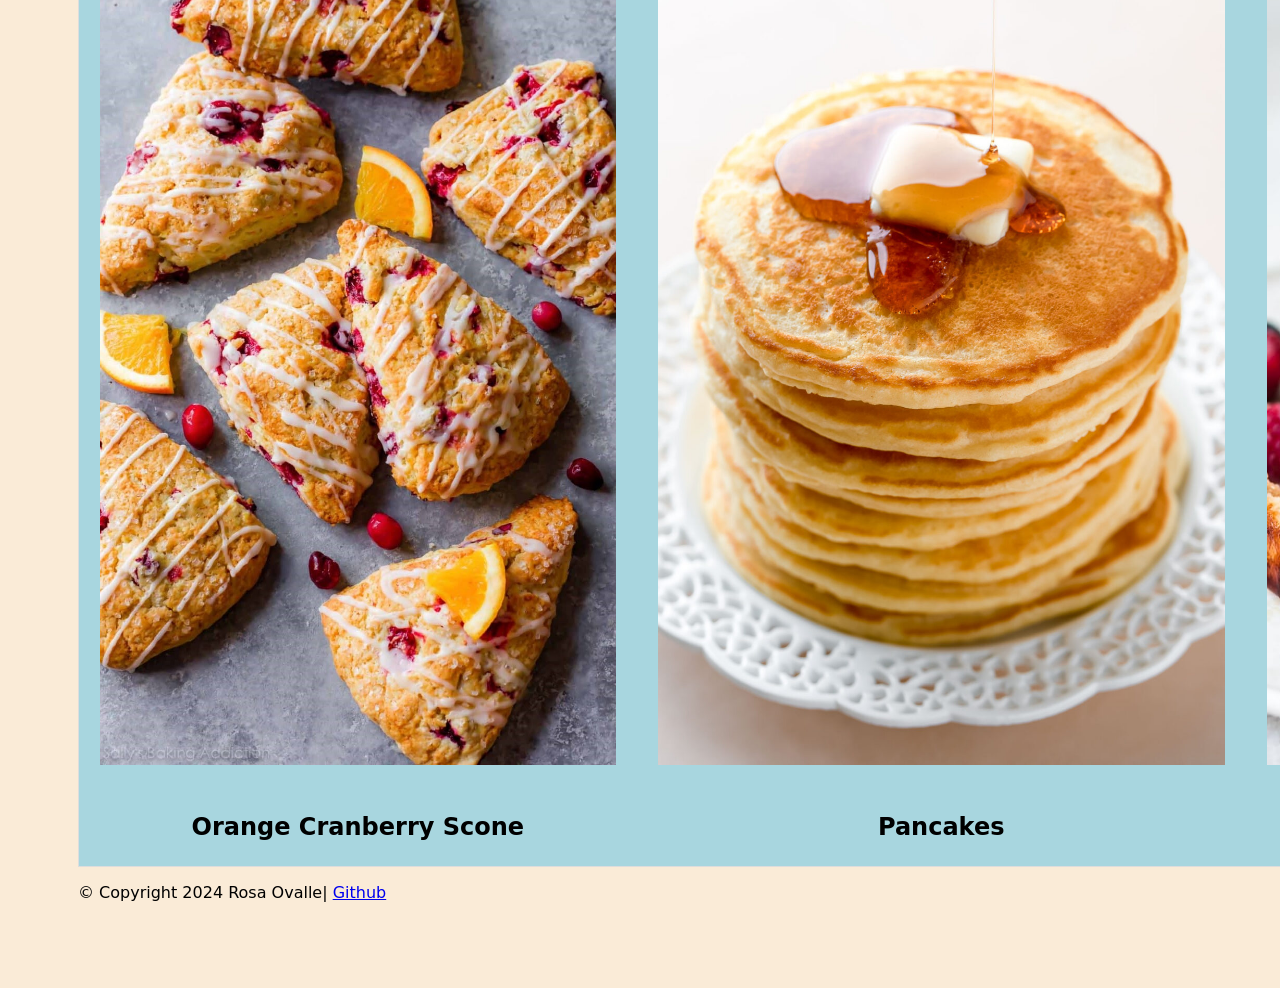
==== commit bc8db5ec: "fix code error" ====
--- a/index.html
+++ b/index.html
@@ -8,7 +8,7 @@
     <link rel="shortcut icon" href="images/icon.png">
     
 </head>
-
+<body>
 <header>
     <nav class="links"><!--nav menus-->
         <ul>
@@ -25,22 +25,16 @@
                 <li><a href="index.html#breakfast" target="_self">Breakfast</a></li>
             </ul>
    </nav>
-     <img src="images/Design 20.png" alt="Cookies" width="100%">
+     <img src="images/Design.png" alt="Cookies" >
 </header>
-<body>
+
 
   <div id="table">
-    <table>
-        <thead>
-             <tr>
-                <th></th>
-                <th></th>
-                <th></th>
-             </tr>
-        </thead>
+     <h1 id="cookie">Cookies</h1>
+ <table>
+       
         <!-- Table body-->
          <tbody>
-            <h1 id="cookie">Cookies</h1>
             <tr>
                 <!--table cells -->
                 <td><a href="chip.html"><img src="images/Chocolatechip.jpg" alt="cookie" height="800" ></a><h3>Chocolate Chip Cookies</h3> </td>
@@ -50,9 +44,10 @@
          </tbody>
          </table>
         <br>
+                    <h1 id="breads">Breads</h1>
+
          <table>
          <tbody><!--table2-->
-            <h1 id="breads">Breads</h1>
             <tr>
                 <td><a href="milkbread.html"><img src="images/milkbread1.jpg" alt="white bread" height="800"></a><h3>Milk Bread</h3></td>
                 <td><a href="hrolls.html"><img src="images/hawaiianrolls.jpg" alt="bread rolls" height="800"></a><h3>Hawaiian Rolls</h3></td>
@@ -62,9 +57,10 @@
             </tbody>
         </table>
         <br>
+                        <h1 id="breakfast">Breakfast</h1>
+
         <table><!--table 3-->
             <tbody>
-                <h1 id="breakfast">Breakfast</h1>
             <tr>
                 <td><a href="scone.html"><img src="images/scone.jpg" alt="scones" height="800"></a><h3>Orange Cranberry Scone</h3></td>
                 <td><a href="pancakes.html"><img src="images/pancake.jpg" alt="pancakes" height="800"></a><h3>Pancakes</h3></td>
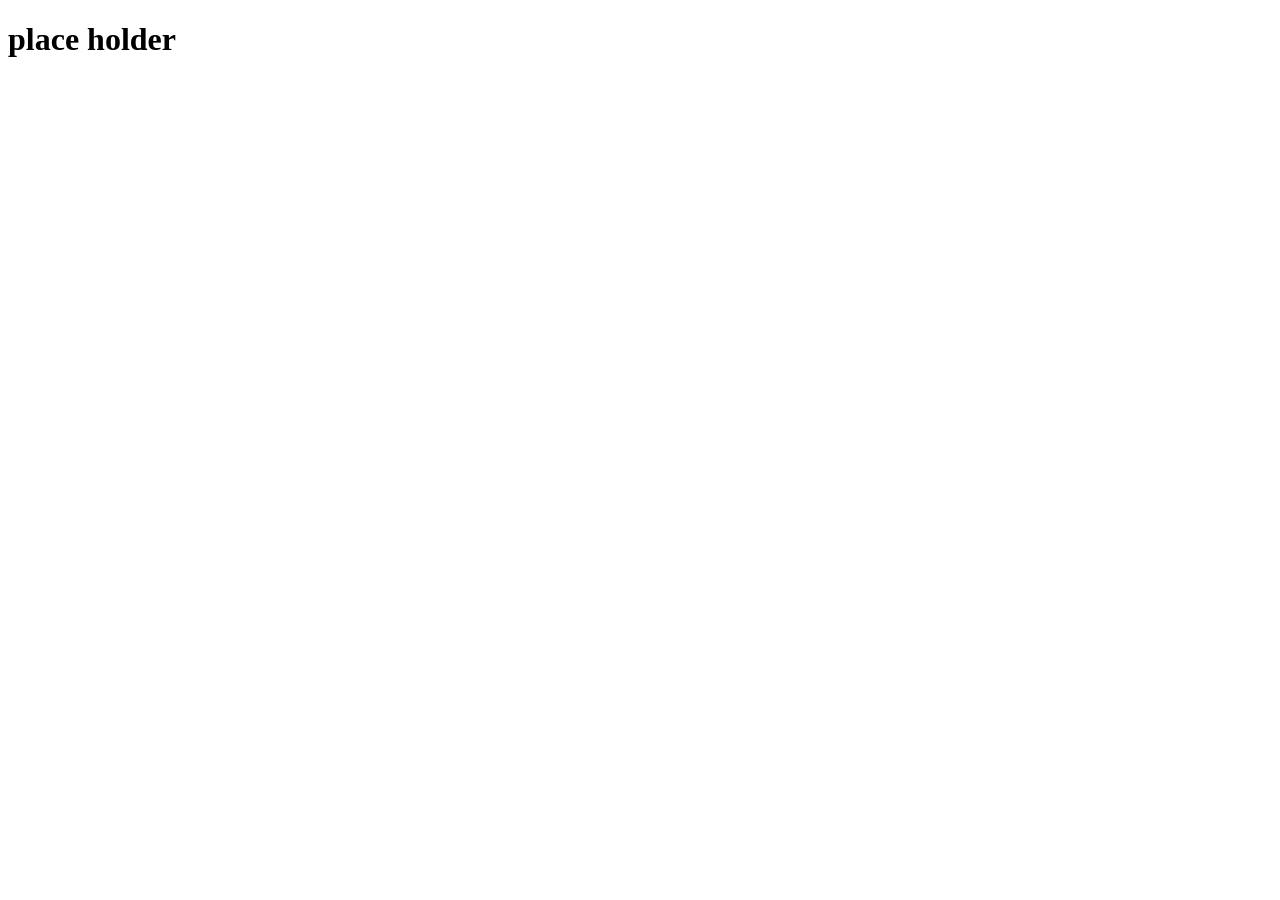
==== commit 0677ef11: "index.html added" ====
--- a/index.html
+++ b/index.html
@@ -2,78 +2,10 @@
 <html lang="en">
 <head>
     <meta charset="UTF-8">
-    <meta name="viewport" content="width=device-width, initial-scale=1.0">
-    <title>Assignment 7</title>
-    <link rel="stylesheet" href="main.css">
-    <link rel="shortcut icon" href="images/icon.png">
-    
+    <meta name="viewport" content="width=h1, initial-scale=1.0">
+    <title>Document</title>
 </head>
 <body>
-<header>
-    <nav class="links"><!--nav menus-->
-        <ul>
-            <li><img src="images/icon.png" alt="icon" height="150"></li>
-            <li ><a href="index.html" target="_self">Home</a></li>
-            <li><a href="forms.html" target="_self">Sign Up</a></li>
-        </ul>
-    </nav>
-        <nav class="links"> <!--nav under logo-->
-            <ul>
-                <li>Recipes:</li> <!--links to in page sections-->
-                <li><a href="index.html#cookie" target="_self">Cookies</a></li>
-                <li><a href="index.html#breads" target="_self">Breads</a></li>
-                <li><a href="index.html#breakfast" target="_self">Breakfast</a></li>
-            </ul>
-   </nav>
-     <img src="images/Design.png" alt="Cookies" >
-</header>
-
-
-  <div id="table">
-     <h1 id="cookie">Cookies</h1>
- <table>
-       
-        <!-- Table body-->
-         <tbody>
-            <tr>
-                <!--table cells -->
-                <td><a href="chip.html"><img src="images/Chocolatechip.jpg" alt="cookie" height="800" ></a><h3>Chocolate Chip Cookies</h3> </td>
-                <td><a href="doodle.html"><img src="images/snickerdoodles.jpg" alt="cookie" height="800"></a><h3>Snickerdoodles</h3></td>
-                <td><a href="snowball.html"><img src="images/snowballcookie.jpg" alt="cookie" height="800"></a><h3>Snowball Cookie</h3></td>
-            </tr>
-         </tbody>
-         </table>
-        <br>
-                    <h1 id="breads">Breads</h1>
-
-         <table>
-         <tbody><!--table2-->
-            <tr>
-                <td><a href="milkbread.html"><img src="images/milkbread1.jpg" alt="white bread" height="800"></a><h3>Milk Bread</h3></td>
-                <td><a href="hrolls.html"><img src="images/hawaiianrolls.jpg" alt="bread rolls" height="800"></a><h3>Hawaiian Rolls</h3></td>
-                <td><a href="wheat.html"><img src="images/wheatbread.jpg" alt="wheat bread" height="800"></a><h3>Wheat Bread</h3></td>
-
-            </tr>
-            </tbody>
-        </table>
-        <br>
-                        <h1 id="breakfast">Breakfast</h1>
-
-        <table><!--table 3-->
-            <tbody>
-            <tr>
-                <td><a href="scone.html"><img src="images/scone.jpg" alt="scones" height="800"></a><h3>Orange Cranberry Scone</h3></td>
-                <td><a href="pancakes.html"><img src="images/pancake.jpg" alt="pancakes" height="800"></a><h3>Pancakes</h3></td>
-                <td><a href="toast.html"><img src="images/FrenchToast.jpg" alt="French Toast" height="800"></a><h3>French Toast</h3></td>
-
-            </tr>
-
-         </tbody>
-    </table>
-</div> 
-<footer><!--linked git-->
-    <p>&copy; Copyright 2024 Rosa Ovalle| <a href="https://github.com/Rovall03" target="_blank">Github</a></p>
-
-</footer>
+    <h1>place holder</h1>
 </body>
 </html>
